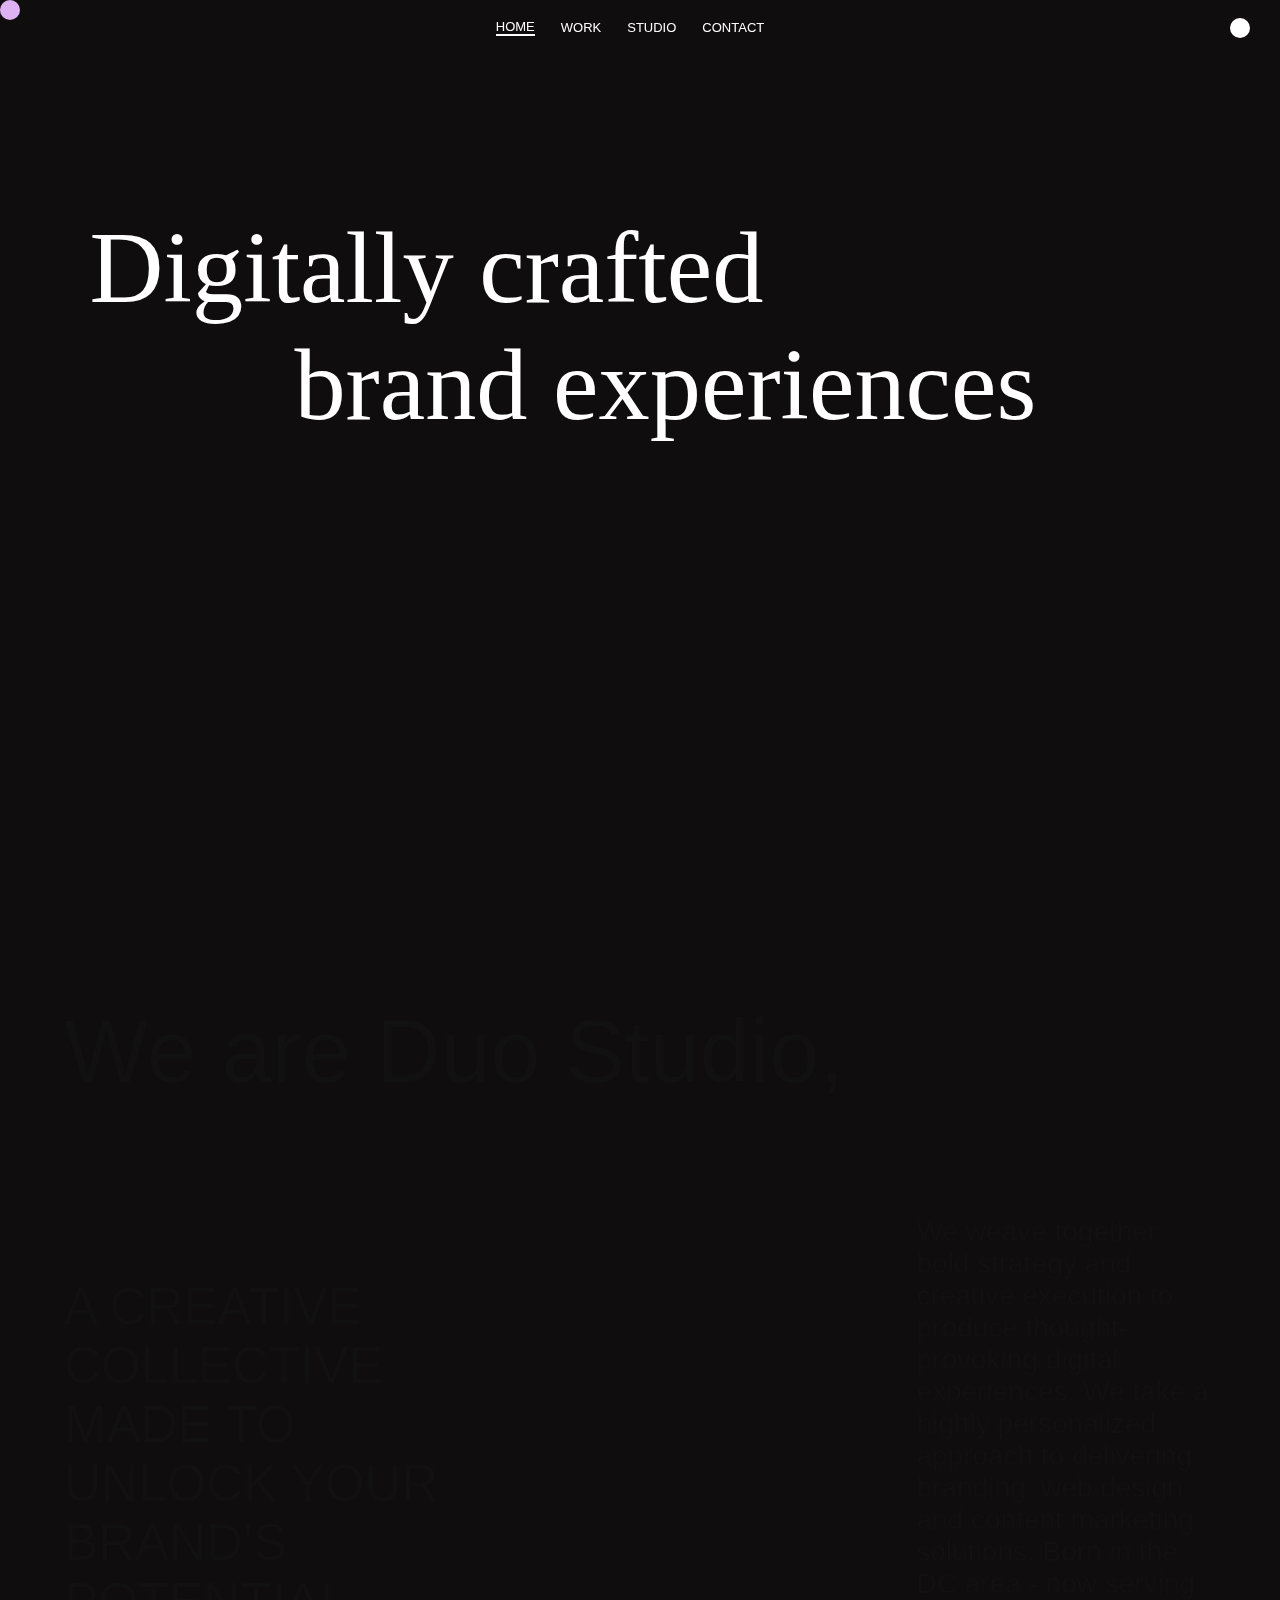
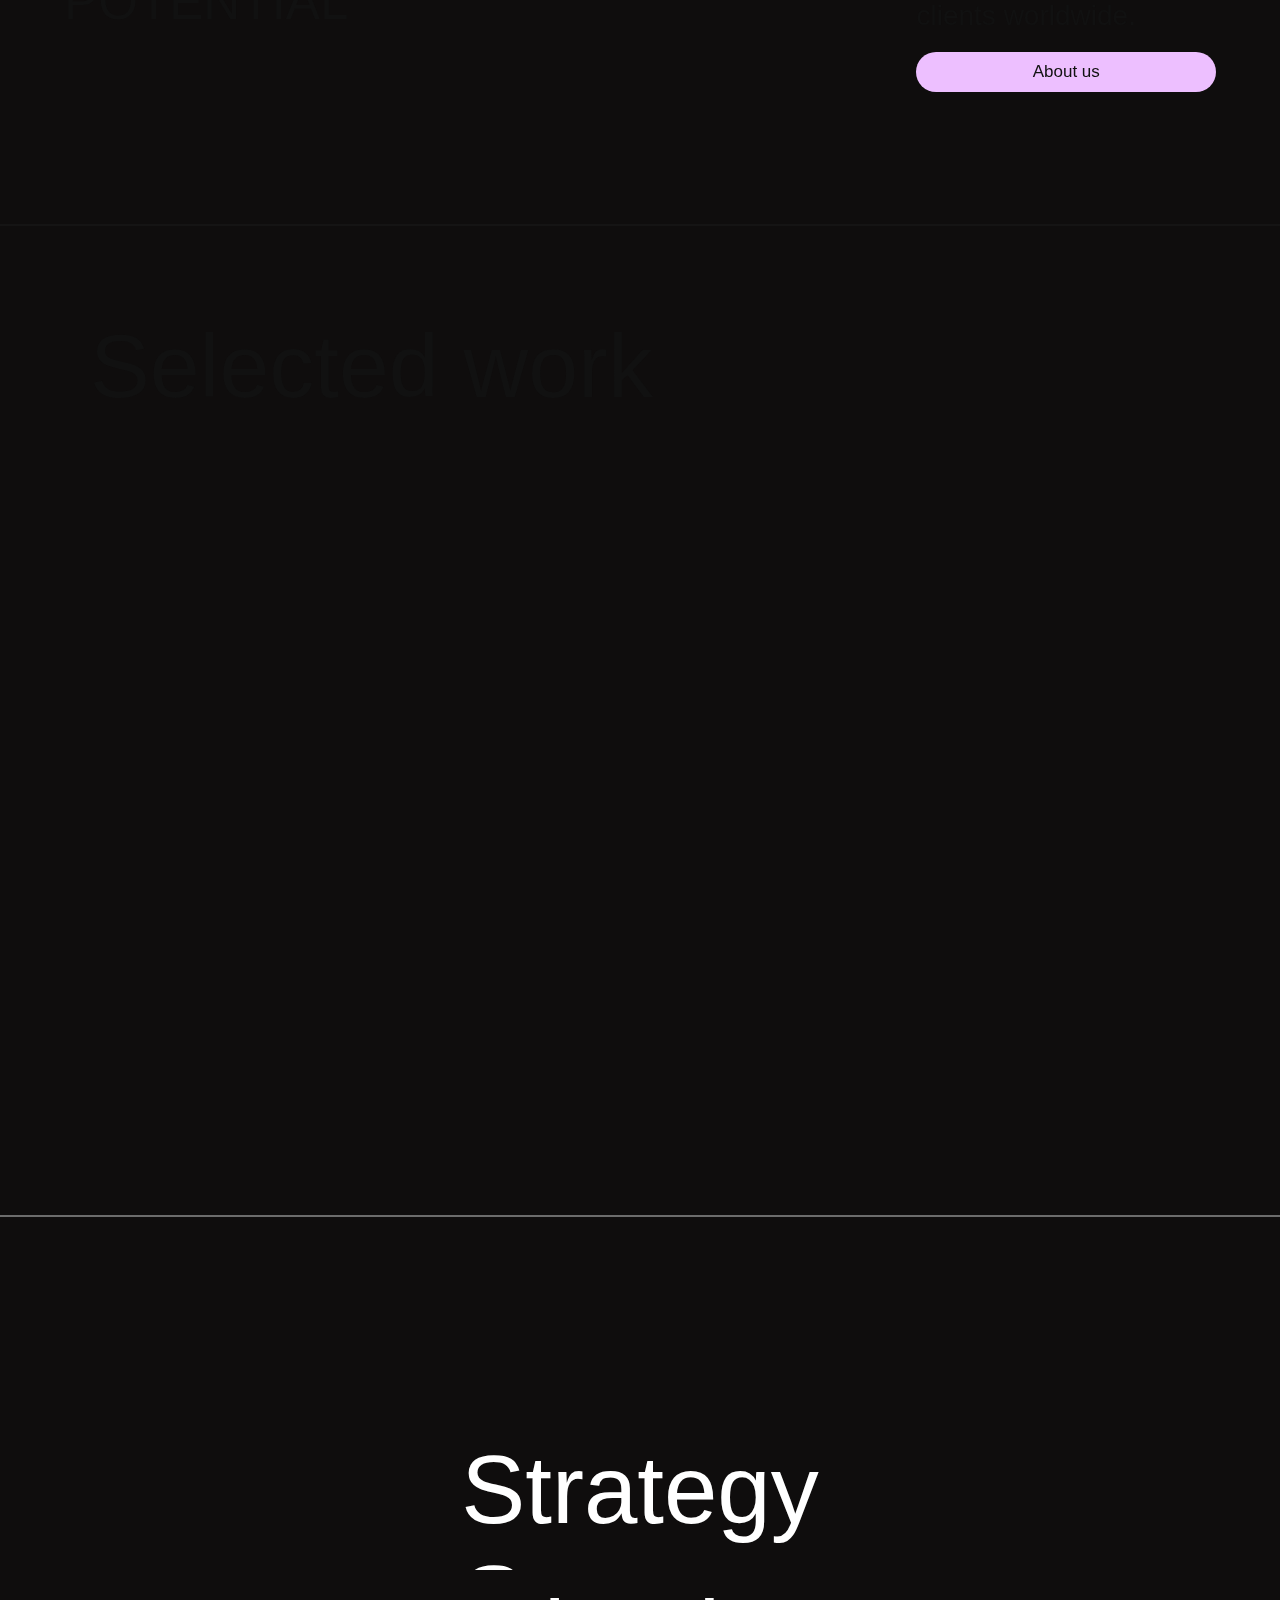
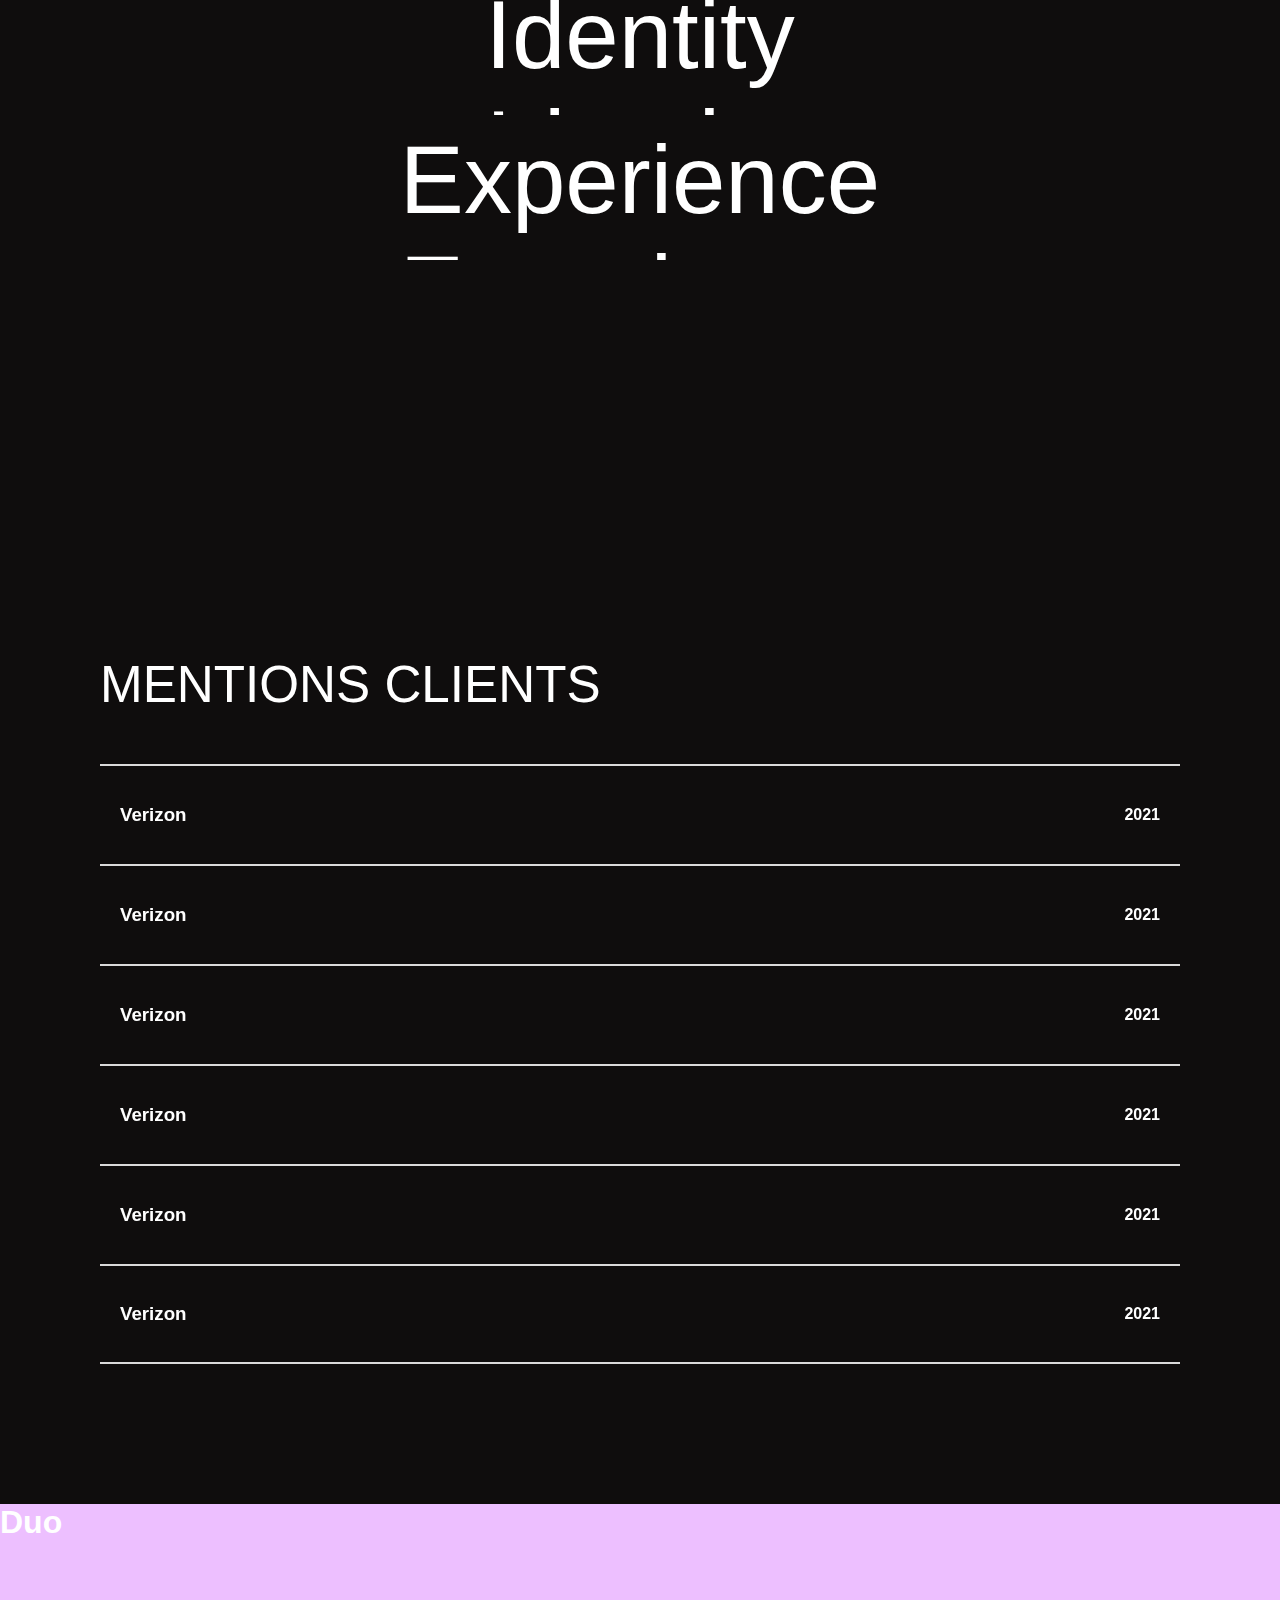
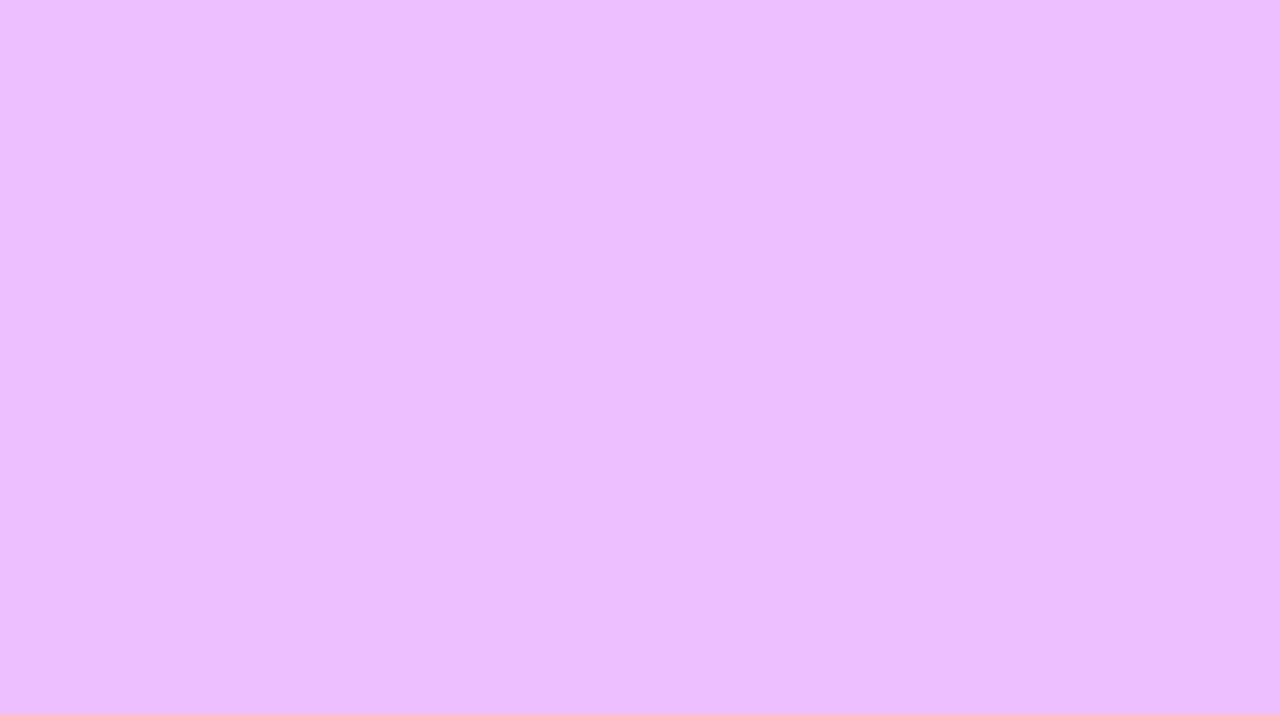
==== animated web/index.html @ 66e9e286 "🔧Animated website" ====
<!DOCTYPE html>
<html lang="en">
<head>
    <meta charset="UTF-8">
    <meta name="viewport" content="width=device-width, initial-scale=1.0">
    <title></title>
    <link rel="stylesheet" href="style.css">
    <link rel="stylesheet" href="https://cdn.jsdelivr.net/npm/locomotive-scroll@3.5.4/dist/locomotive-scroll.css">
</head>
<body>
    <div id="cursor"></div>
         <div id="main">
            <div id="page1">
                <div id="nav">
                    <img src="https://duo-studio-v2.netlify.app/images/logo.svg" alt="">
                    <div id="nav-part2">
                        <h4>HOME</h4>
                        <h4>WORK</h4>
                        <h4>STUDIO</h4>
                        <h4>CONTACT</h4>
                    </div>
                    <div id="nav-part3">
                        <div id="circle">

                        </div>
                    </div>
                </div>
                <h1>Digitally crafted</h1>
                <h2>brand experiences</h2>
                <video autoplay  muted loop src="https://duo-studio-v2.netlify.app/images/page1-video.mp4"></video>
            </div>
            <div id="page2">
                <h1>We are Duo Studio,</h1>
                <div id="page2-container">
                    <div id="page2-left">
                        <h2> A CREATIVE COLLECTIVE MADE TO UNLOCK YOUR BRAND'S POTENTIAL</h2>
                    </div>
                    <div id="page2-right">
                        <P>We weave together bold strategy and creative execution to produce thought-provoking digital experiences. We take a highly personalized approach to delivering branding, web design, and content marketing solutions. Born in the DC area - now serving clients worldwide.</P>
                         <button>About us</button>
                    </div>
                </div>
            </div>
            <div id="page3">
             <h1>Selected work</h1>
             <div id="page3-part1">
                <img id="img1"src="https://duo-studio-v2.netlify.app/images/page3-image2.webp" alt="" srcset="">
                <img id="img2" src="https://duo-studio-v2.netlify.app/images/page3-image1.webp" alt="" srcset="">
             </div> 
            </div>
            <div class="page4">
                <!-- <p>DESIGNED TO BRING OUT,<br>
                    THE TRUTH OF YOUR BRAND</p> -->
                <div class="elem">
                    
                    <img src="https://duo-studio-v2.netlify.app/images/page4-img1.webp" alt="" srcset="">
                    <div class="text-div">
                        <h1>Strategy</h1>
                        <h1>Strategy</h1>
                    </div>
                    <img src="https://duo-studio-v2.netlify.app/images/page4-img2.webp" alt=""> 
                </div>
                <div class="elem">
                    <img src="https://duo-studio-v2.netlify.app/images/page4-img3.webp" alt="" srcset="">
                    <div class="text-div">
                        <h1>Identity
                            </h1>
                        <h1>Identity</h1>
                    </div>
                    <img src="https://duo-studio-v2.netlify.app/images/page4-img4.webp" alt=""> 
                </div>
                <div class="elem">
                    <img src="https://duo-studio-v2.netlify.app/images/page4-img5.webp" alt="" srcset="">
                    <div class="text-div">
                        <h1>Experience</h1>
                        <h1>Experience</h1>
                    </div>
                    <img src="https://duo-studio-v2.netlify.app/images/page4-img6.webp" alt=""> 
                </div>
            </div>
            <div id="page5">
                <h2> Mentions Clients</h2>
                    <div id="box" data-image="https://duo-studio-v2.netlify.app/images/home-mentions-awwwards-honorablemention.webp">
                        <h3>Verizon</h3>
                        <h4> 2021</h4>
                    </div>
                    <div id="box" data-image="https://duo-studio-v2.netlify.app/images/home-mentions-awwwards-honorablemention.webp">
                        <h3>Verizon</h3>
                        <h4> 2021</h4>
                    </div>
                    <div id="box" data-image="https://duo-studio-v2.netlify.app/images/home-mentions-awwwards-honorablemention.webp">
                        <h3>Verizon</h3>
                        <h4> 2021</h4>
                    </div>
                    <div id="box" data-image="https://duo-studio-v2.netlify.app/images/home-mentions-awwwards-honorablemention.webp">
                        <h3>Verizon</h3>
                        <h4> 2021</h4>
                    </div>
                    <div id="box" data-image="https://duo-studio-v2.netlify.app/images/home-mentions-awwwards-honorablemention.webp">
                        <h3>Verizon</h3>
                        <h4> 2021</h4>
                    </div>
                    <div id="box" data-image="https://duo-studio-v2.netlify.app/images/home-mentions-awwwards-honorablemention.webp">
                        <h3>Verizon</h3>
                        <h4> 2021</h4>
                    </div>
                      
            </div>
            <footer>
                <h1>Duo</h1>

            </footer>

            
            
    <script src="https://cdn.jsdelivr.net/npm/locomotive-scroll@3.5.4/dist/locomotive-scroll.js"></script>
    <script src="https://cdnjs.cloudflare.com/ajax/libs/gsap/3.12.2/gsap.min.js"
        integrity="sha512-16esztaSRplJROstbIIdwX3N97V1+pZvV33ABoG1H2OyTttBxEGkTsoIVsiP1iaTtM8b3+hu2kB6pQ4Clr5yug=="
        crossorigin="anonymous" referrerpolicy="no-referrer"></script>
    <script src="https://cdnjs.cloudflare.com/ajax/libs/gsap/3.12.2/ScrollTrigger.min.js"
        integrity="sha512-Ic9xkERjyZ1xgJ5svx3y0u3xrvfT/uPkV99LBwe68xjy/mGtO+4eURHZBW2xW4SZbFrF1Tf090XqB+EVgXnVjw=="
        crossorigin="anonymous" referrerpolicy="no-referrer"></script>
    <script src="script.js"></script>
</body>
</html>
---- animated web/style.css ----
*{
    margin: 0;
    padding: 0;
    box-sizing: border-box;
    font-family: "Poppins", sans-serif;
    color: white;
}
html,body{
    height: 100%;
    width: 100%;
}
#cursor{
    height: 20px;
    width: 20px;
    border-radius: 50%;
    position: fixed;
    background-color: #EDBFFF;
    z-index:8;
    mix-blend-mode: difference;
    /* transition: left linear 0.1s top linear; */
}

#main
{
    background-color: #0F0D0D;
    cursor: none;
  
}
::selection {
    color:#0F0D0D;
    background: #EDBFFF;
    }
#page1
{
    min-height: 100vh;
    width: 100%;
    position: relative;
    z-index: 9;
 
    

}
#nav{
    height: 55px;
    width: 100%;
    display: flex;
    align-items: center;
    justify-content: space-between;
    padding: 0 30px;
    
}
#nav img
{
    height: 26px;
}
#nav-part2
{
    display: flex;
    align-items: center;
    justify-content: center;
    gap: 26px;
}
#nav #circle{
    height: 20px;
    width: 20px;
    border-radius: 50%;
    background-color: #fff;
}
#nav h4
{
    font-size: 13px;
    font-weight: 400;
    text-transform: uppercase;
}
#nav h4:nth-child(1)
{
    border-bottom: 2px solid  #fff;
}
/* navbar ends  */

#page1 h1{
    font-size: 8vw;
    font-weight: 300;
    font-family: PP mori;
    margin-top: 12vw;
    margin-left: 7VW;
}
#page1 h2{
    font-size: 8vw;
    font-weight: 300;
    font-family: PP mori;
    margin-left: 23VW;
    
}
#page1 video
{
    width:60%;
    margin-top: 10vw;
   position: relative;
   left: 50%;
   transform: translate(-50%,0);
}
/*  */
#page2
{
    min-height: 80vh;
    width: 100%;
    padding: 100px 5vw;
    border-bottom: 2px solid #151414 ;
    position: relative;
    z-index: 9;
}
#page2 h1
{
    font-size: 7vw;
    font-weight: 500;
    color: #111;
    
    
}
#page2-container{
    height: 60vh;
    width: 100%;
    display: flex;
    align-items: center;
    justify-content: space-between;
    /* padding: 0 vw; */
    margin-top: 7%;
}
#page2-left{
     
     width: 38%;
     
}
#page2-right{
   
    width: 26%;
    font-weight:300 ;
}
#page2-left h2{
    font-size: 4vw;
    font-weight: 20; 
    color: #111;
    
   
}
#page2-right p
{
    font-size: 28px;
    color: #111111;
    font-weight: 100;
    /* line-height:30px; */

}
#page2-right button
{
    width: 100%;
    border-radius: 50px;
    border: none;
    padding-top: 10px;
    padding-bottom: 10px;
    font-size: 17px;
    background-color: #EDBFFF;
    color:#111;
    margin-top: 20px;
}


/* page 2 ends here  */

#page3{
    min-height:100vh ;
    width: 100%;
    position: relative;
    z-index: 9;
}


#page3 h1{
    font-size: 7vw;
    font-weight: 300;
    margin-left: 90px;
    color: #111;
    margin-top: 7%;

}
#page3-part1{
    display: flex;
    align-items: flex-start;
    justify-content: space-between;
}
#page3-part1 #img1{
    height: 500px;
    margin-top: 160px;

}
#page3-part1 #img2{
    height: 500px;
}

.page4{
    min-height: 100vh;
    width: 100%;
    z-index: 9;
    position: relative;
    padding: 17vw 5vw;
    border-top: 2px solid #6c6c6c;
}
/* #page4 p
{
    display: block;
    margin-block-start: 1em;
    margin-block-end: 1em;
    margin-inline-start: 0px;
    margin-inline-end: 0px;
    unicode-bidi: isolate;
    text-align: center;
} */
.elem{
    /* background-color: salmon; */
    margin-bottom: 10px;
    display: flex;
    align-items: center;
    justify-content: center;
    position: relative;
}
.elem img{
    position: absolute;
    opacity: 0;
    transition: all ease-out 0.5s;
    transform: translateY(10%) rotate(2deg);
}
.elem img:nth-child(1){
    left:1%;
}
.elem img:nth-child(3){
   right: 1%;
}
.text-div{
    height: 15vh;
    position: relative;
    z-index: 9;
   overflow: hidden;
}
.elem h1{
    font-size: 7.5vw;
    font-weight: 300;
    transition: all ease-out 0.5s;
}

.elem:hover h1{
    transform: translateY(-100%);
    color: #EDBFFF;
}
.elem:hover img{
    opacity: 1;
    transform: translateY(0%) rotate(0deg);

}

#page5{
    min-height: 100vh;
    width: 100%;
    position: relative;
    z-index: 9;
    padding: 140px 100px;
}
#page5 h2{
    font-size: 4vw;
    text-transform: uppercase;
    font-weight: 400;
    margin-bottom: 50px;
}
#box{
    /* background-color: red; */
    display: flex;
    align-items: center;
    justify-content: space-between;
    height: 100px;
    padding: 0 20px;
    border-top: 2px solid #dadada;
}

#box:nth-last-child(1){
    border-bottom: 2px solid #dadada;

}

footer{
    height: 90vh;
    width: 100%;
    background-color: #EDBFFF;
}
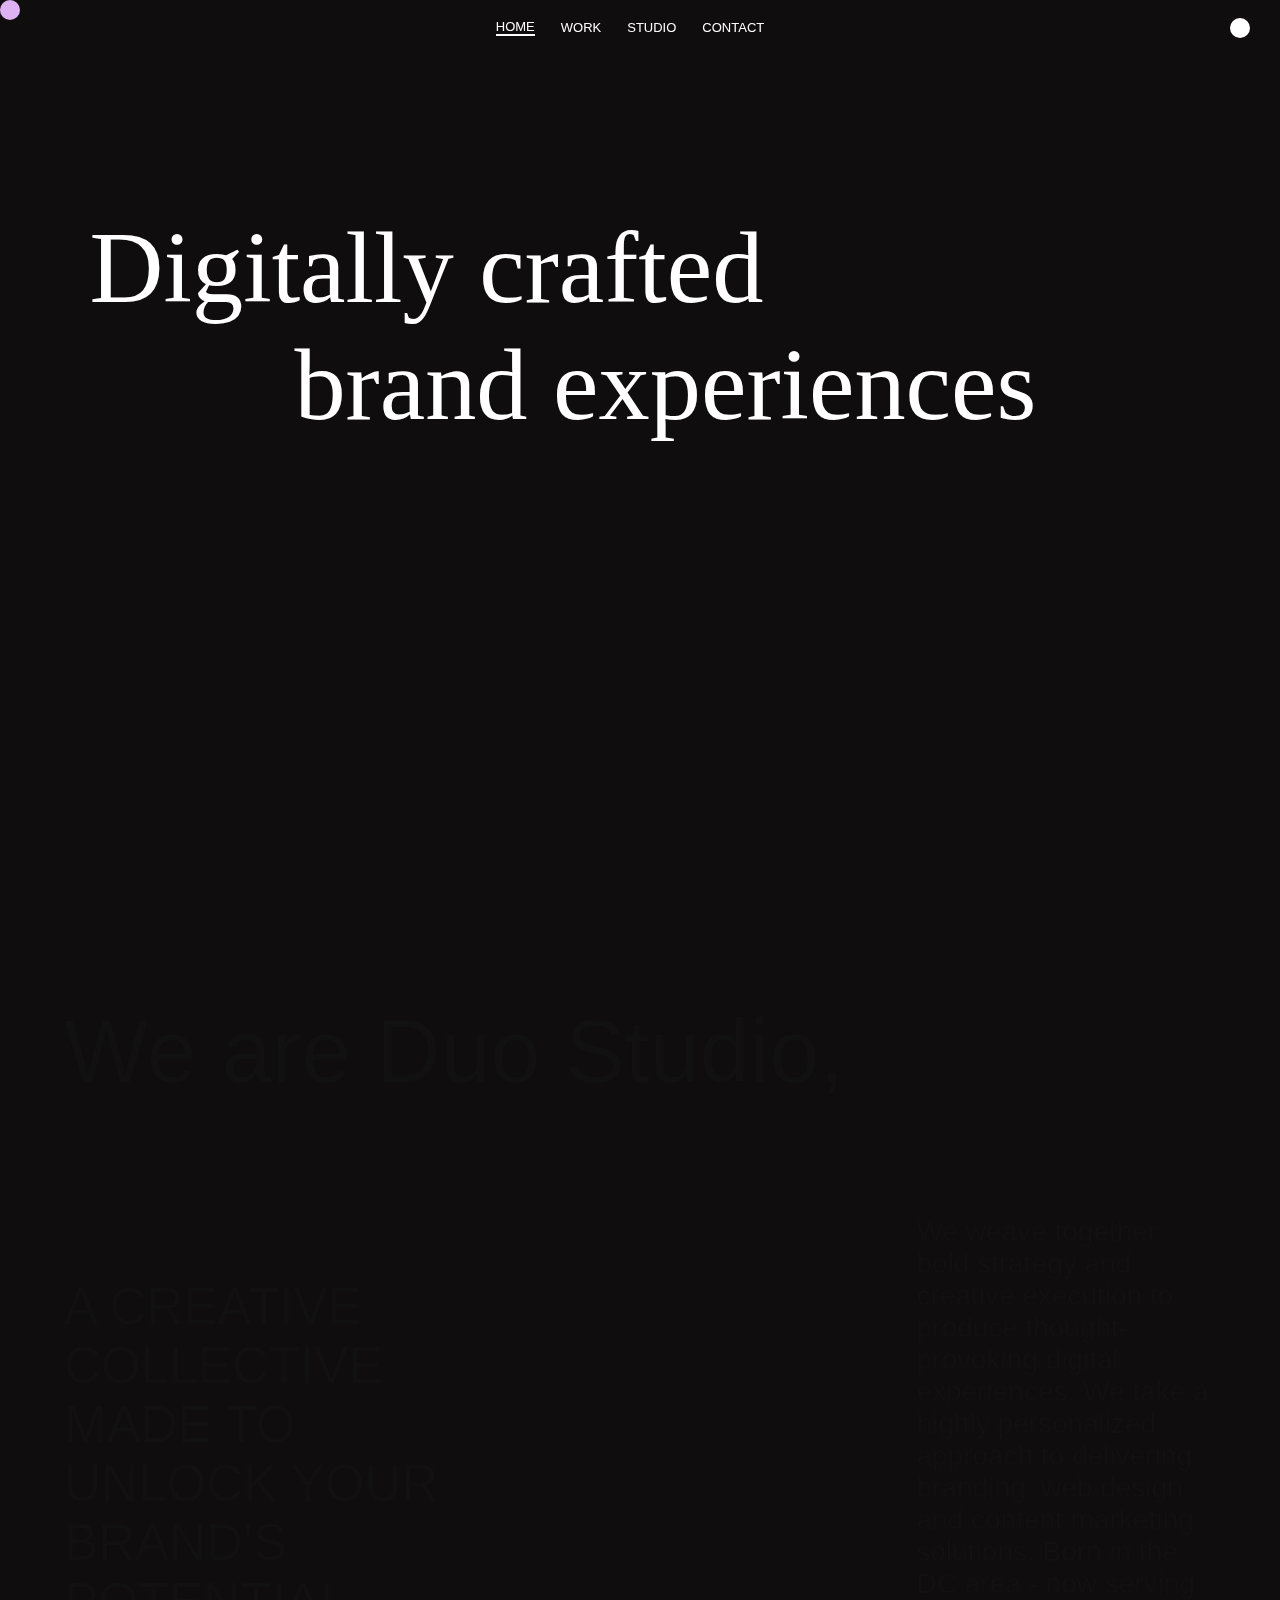
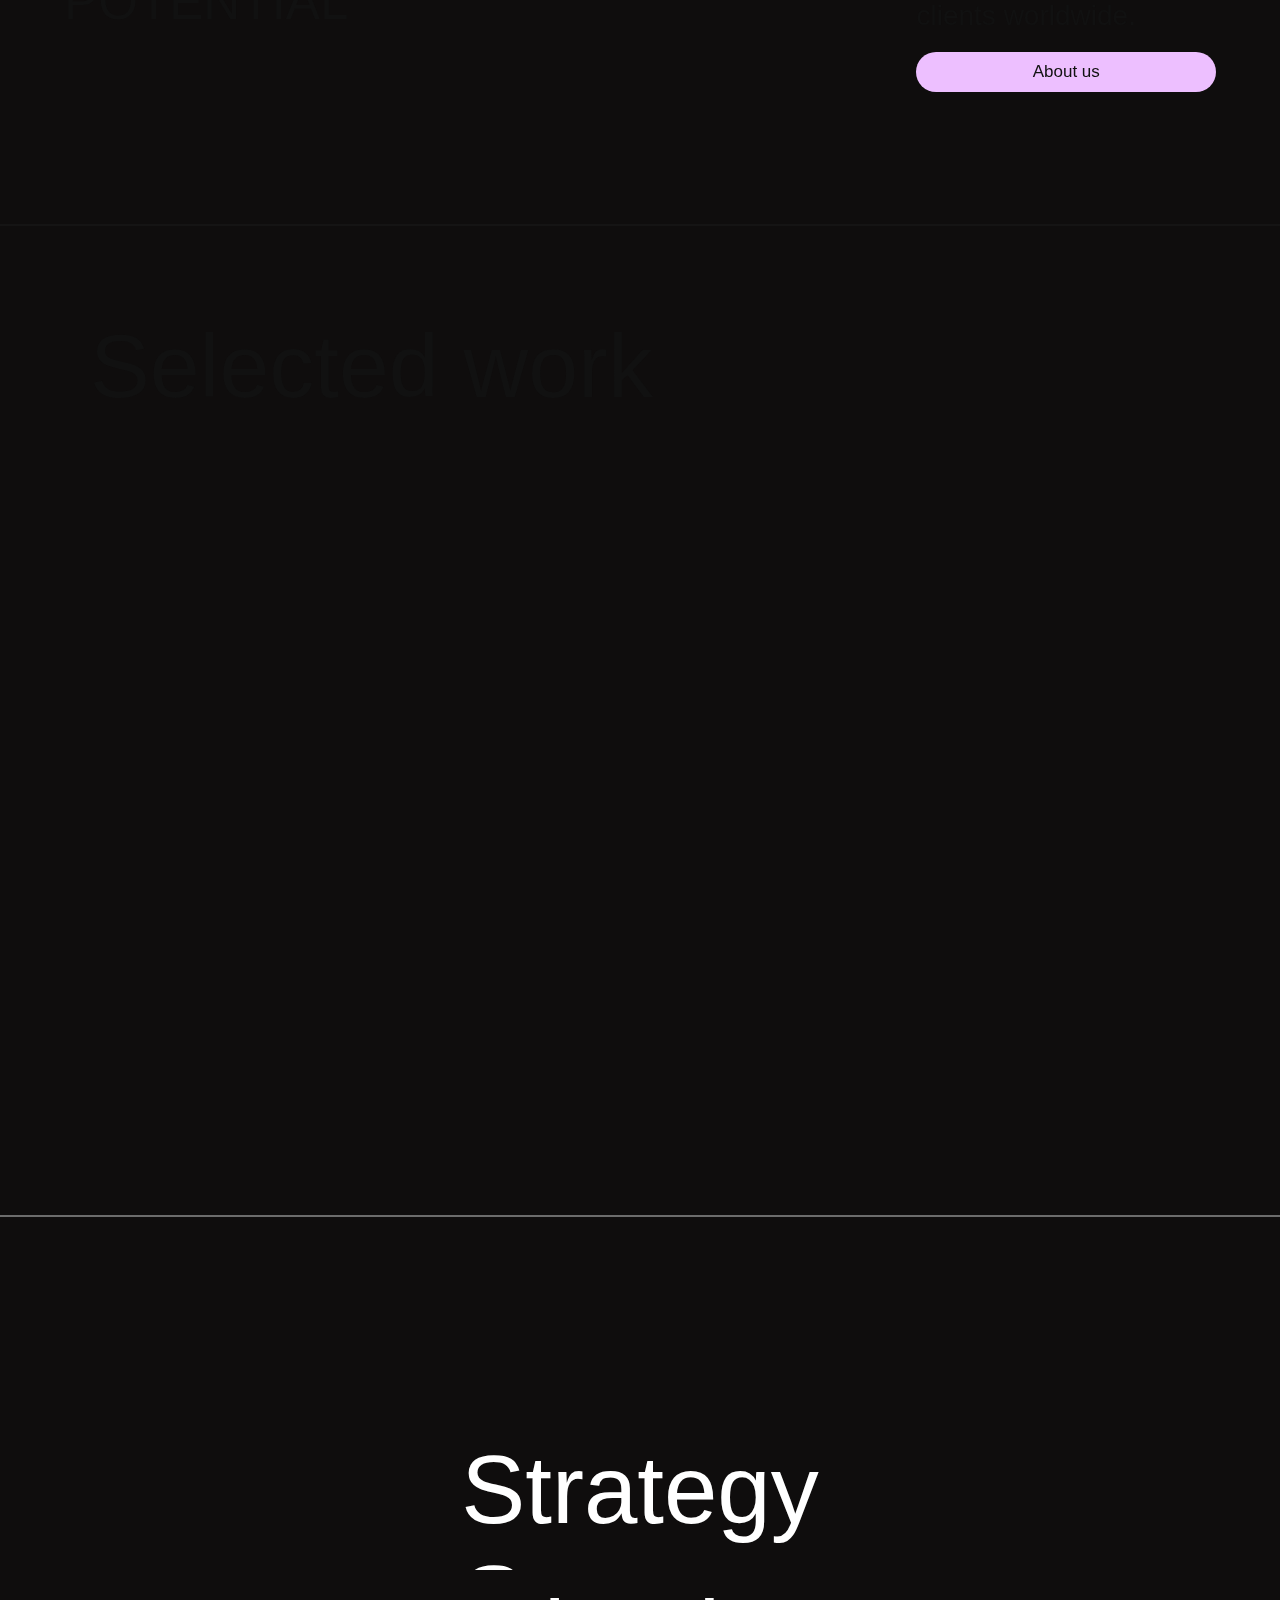
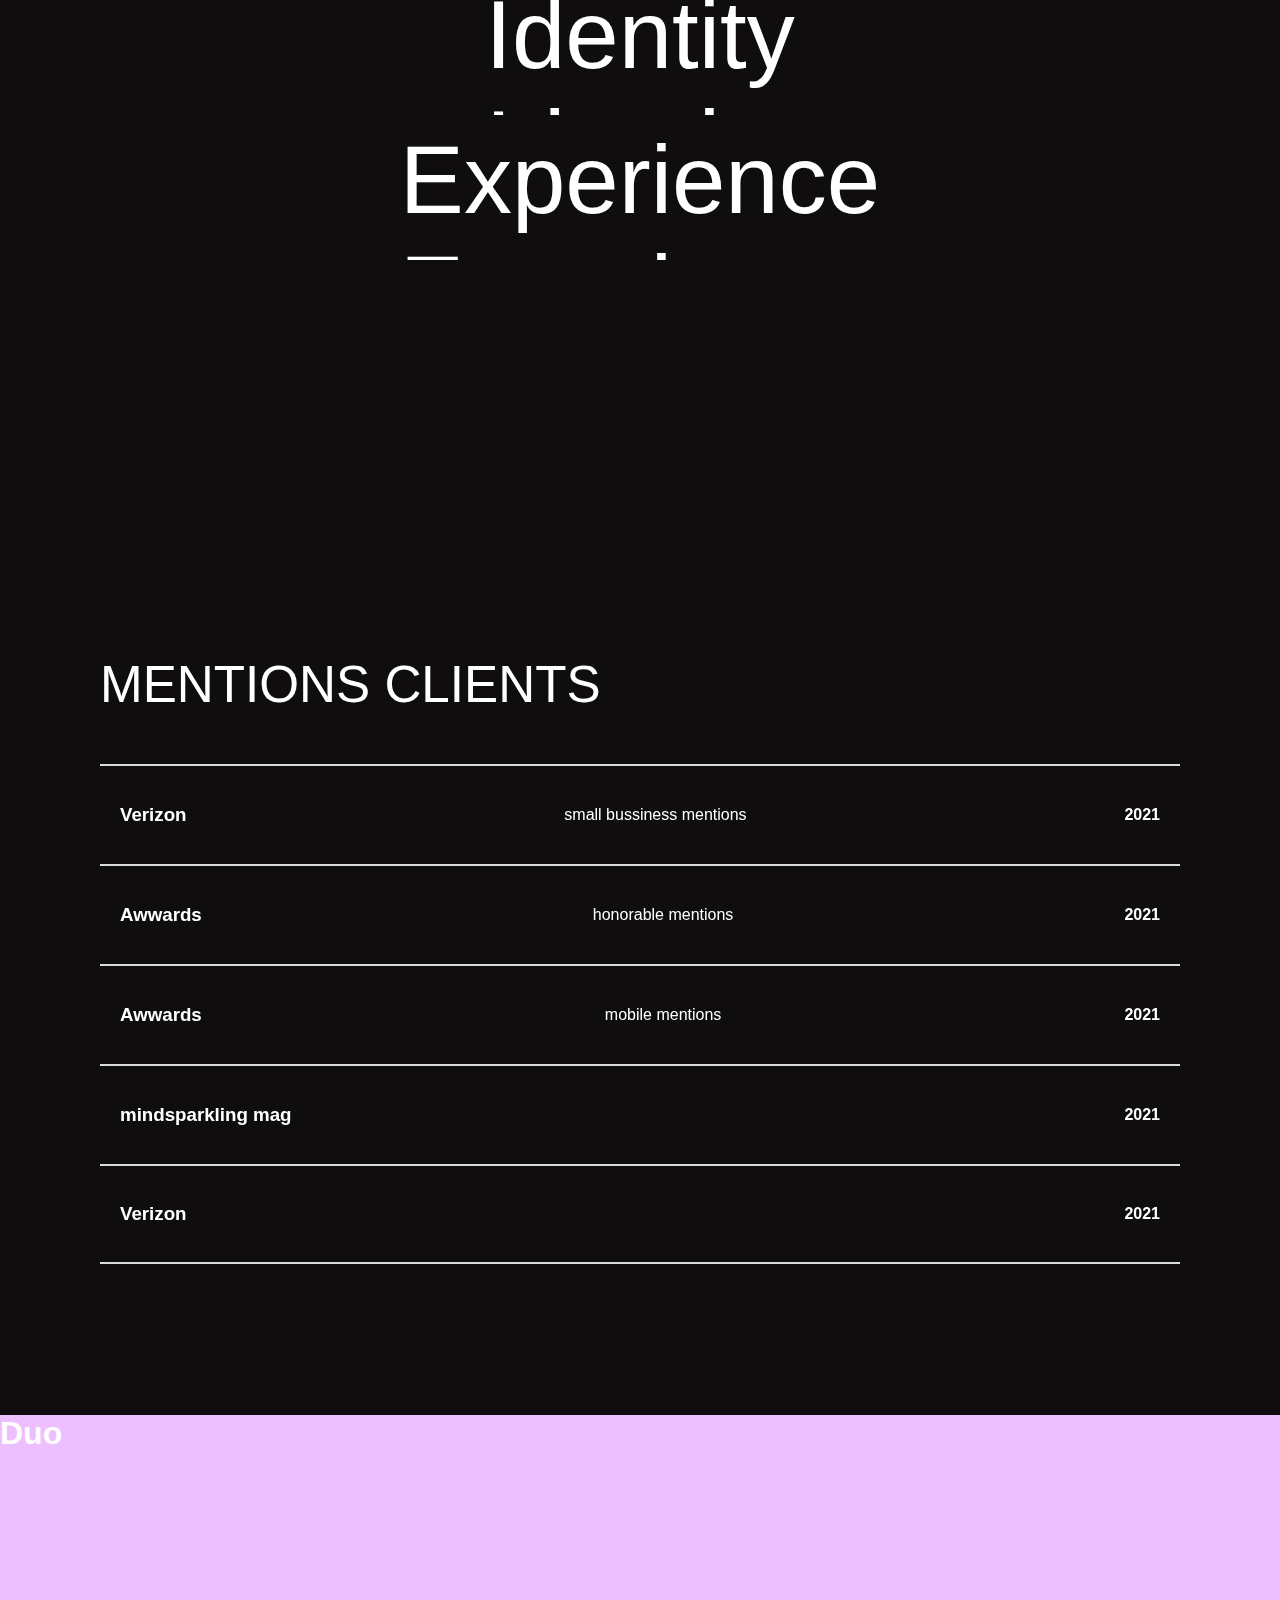
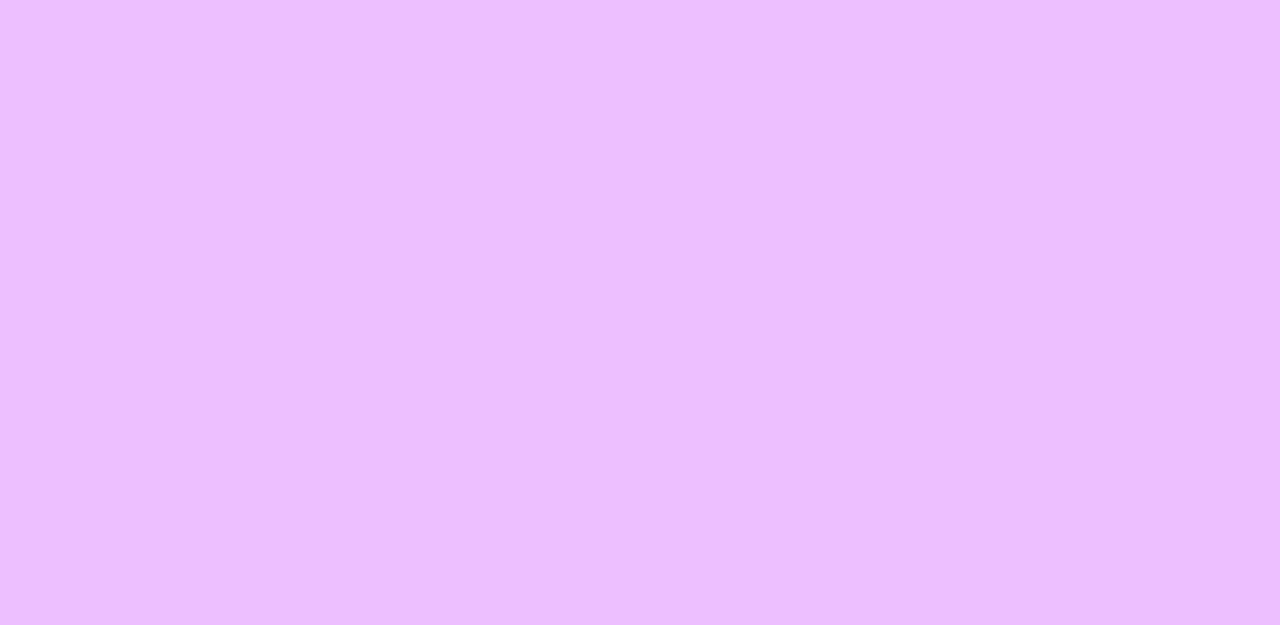
==== commit 6cb6b59d: "added custom cursor" ====
--- a/animated web/index.html
+++ b/animated web/index.html
@@ -82,22 +82,22 @@
                 <h2> Mentions Clients</h2>
                     <div id="box" data-image="https://duo-studio-v2.netlify.app/images/home-mentions-awwwards-honorablemention.webp">
                         <h3>Verizon</h3>
+                        <p>small bussiness  mentions</p>
                         <h4> 2021</h4>
                     </div>
                     <div id="box" data-image="https://duo-studio-v2.netlify.app/images/home-mentions-awwwards-honorablemention.webp">
-                        <h3>Verizon</h3>
+                        <h3>Awwards</h3>
+                        <p>honorable mentions</p>
+
                         <h4> 2021</h4>
                     </div>
                     <div id="box" data-image="https://duo-studio-v2.netlify.app/images/home-mentions-awwwards-honorablemention.webp">
-                        <h3>Verizon</h3>
+                        <h3>Awwards</h3>
+                        <p>mobile mentions</p>
                         <h4> 2021</h4>
                     </div>
                     <div id="box" data-image="https://duo-studio-v2.netlify.app/images/home-mentions-awwwards-honorablemention.webp">
-                        <h3>Verizon</h3>
-                        <h4> 2021</h4>
-                    </div>
-                    <div id="box" data-image="https://duo-studio-v2.netlify.app/images/home-mentions-awwwards-honorablemention.webp">
-                        <h3>Verizon</h3>
+                        <h3>mindsparkling mag</h3>
                         <h4> 2021</h4>
                     </div>
                     <div id="box" data-image="https://duo-studio-v2.netlify.app/images/home-mentions-awwwards-honorablemention.webp">
--- a/animated web/style.css
+++ b/animated web/style.css
@@ -92,13 +92,12 @@
     margin-left: 23VW;
     
 }
-#page1 video
-{
-    width:60%;
+#page1 video{
+    width: 50%;
     margin-top: 10vw;
-   position: relative;
-   left: 50%;
-   transform: translate(-50%,0);
+    position: relative;
+    left: 50%;
+    transform: translate(-50%, 0%);
 }
 /*  */
 #page2
@@ -283,7 +282,6 @@
 
 #box:nth-last-child(1){
     border-bottom: 2px solid #dadada;
-
 }
 
 footer{
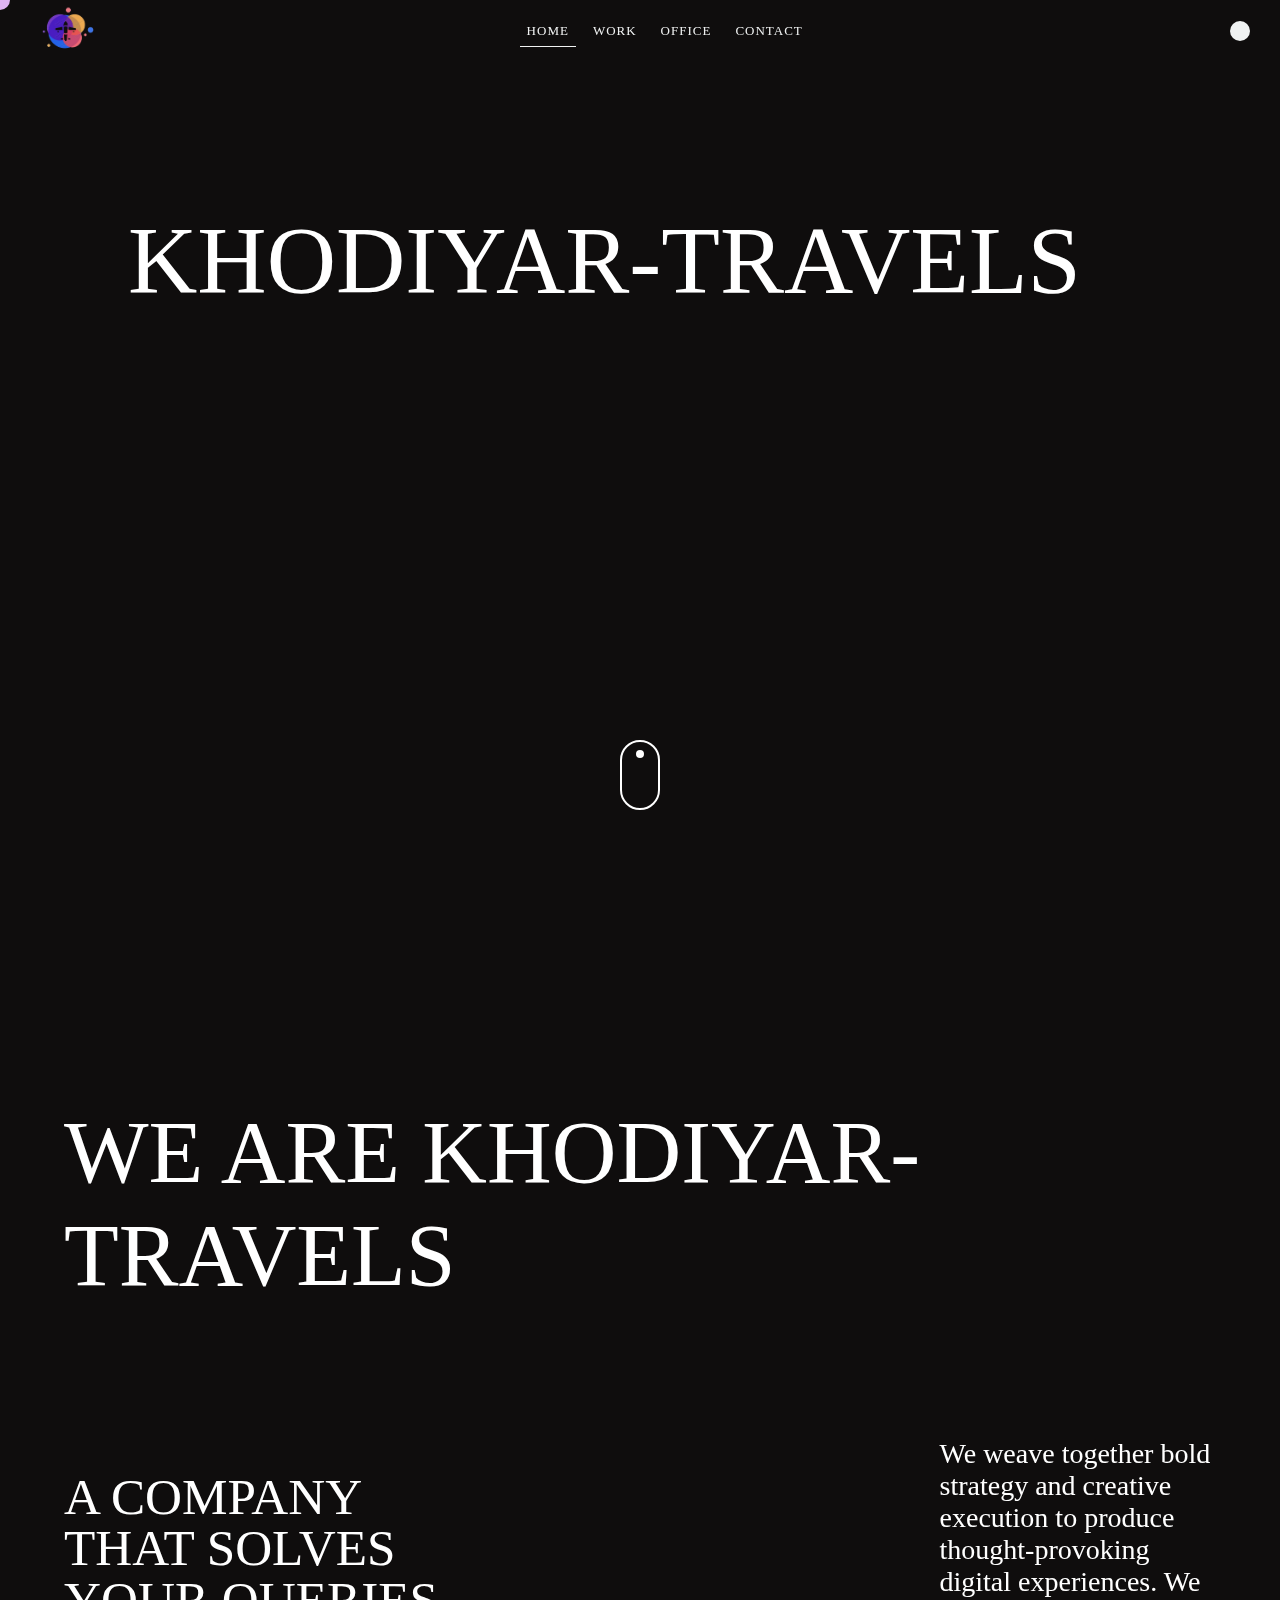
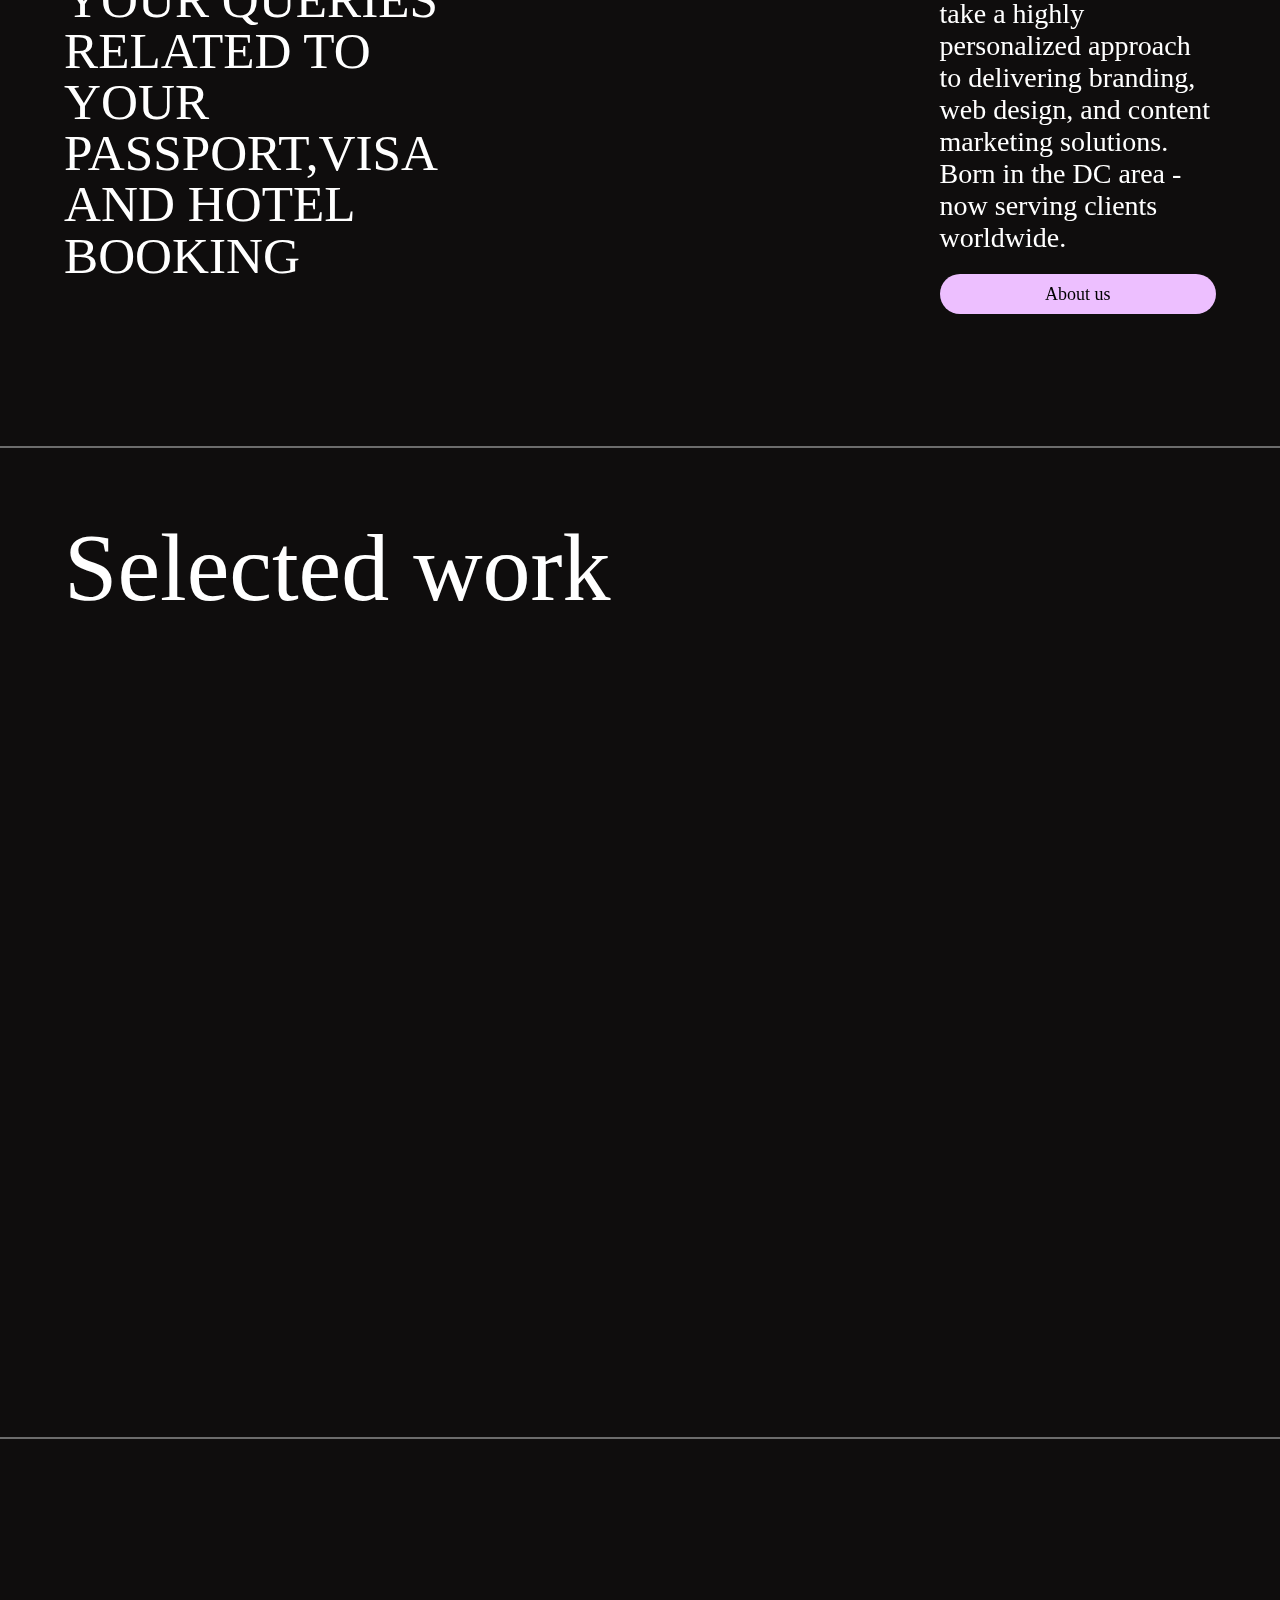
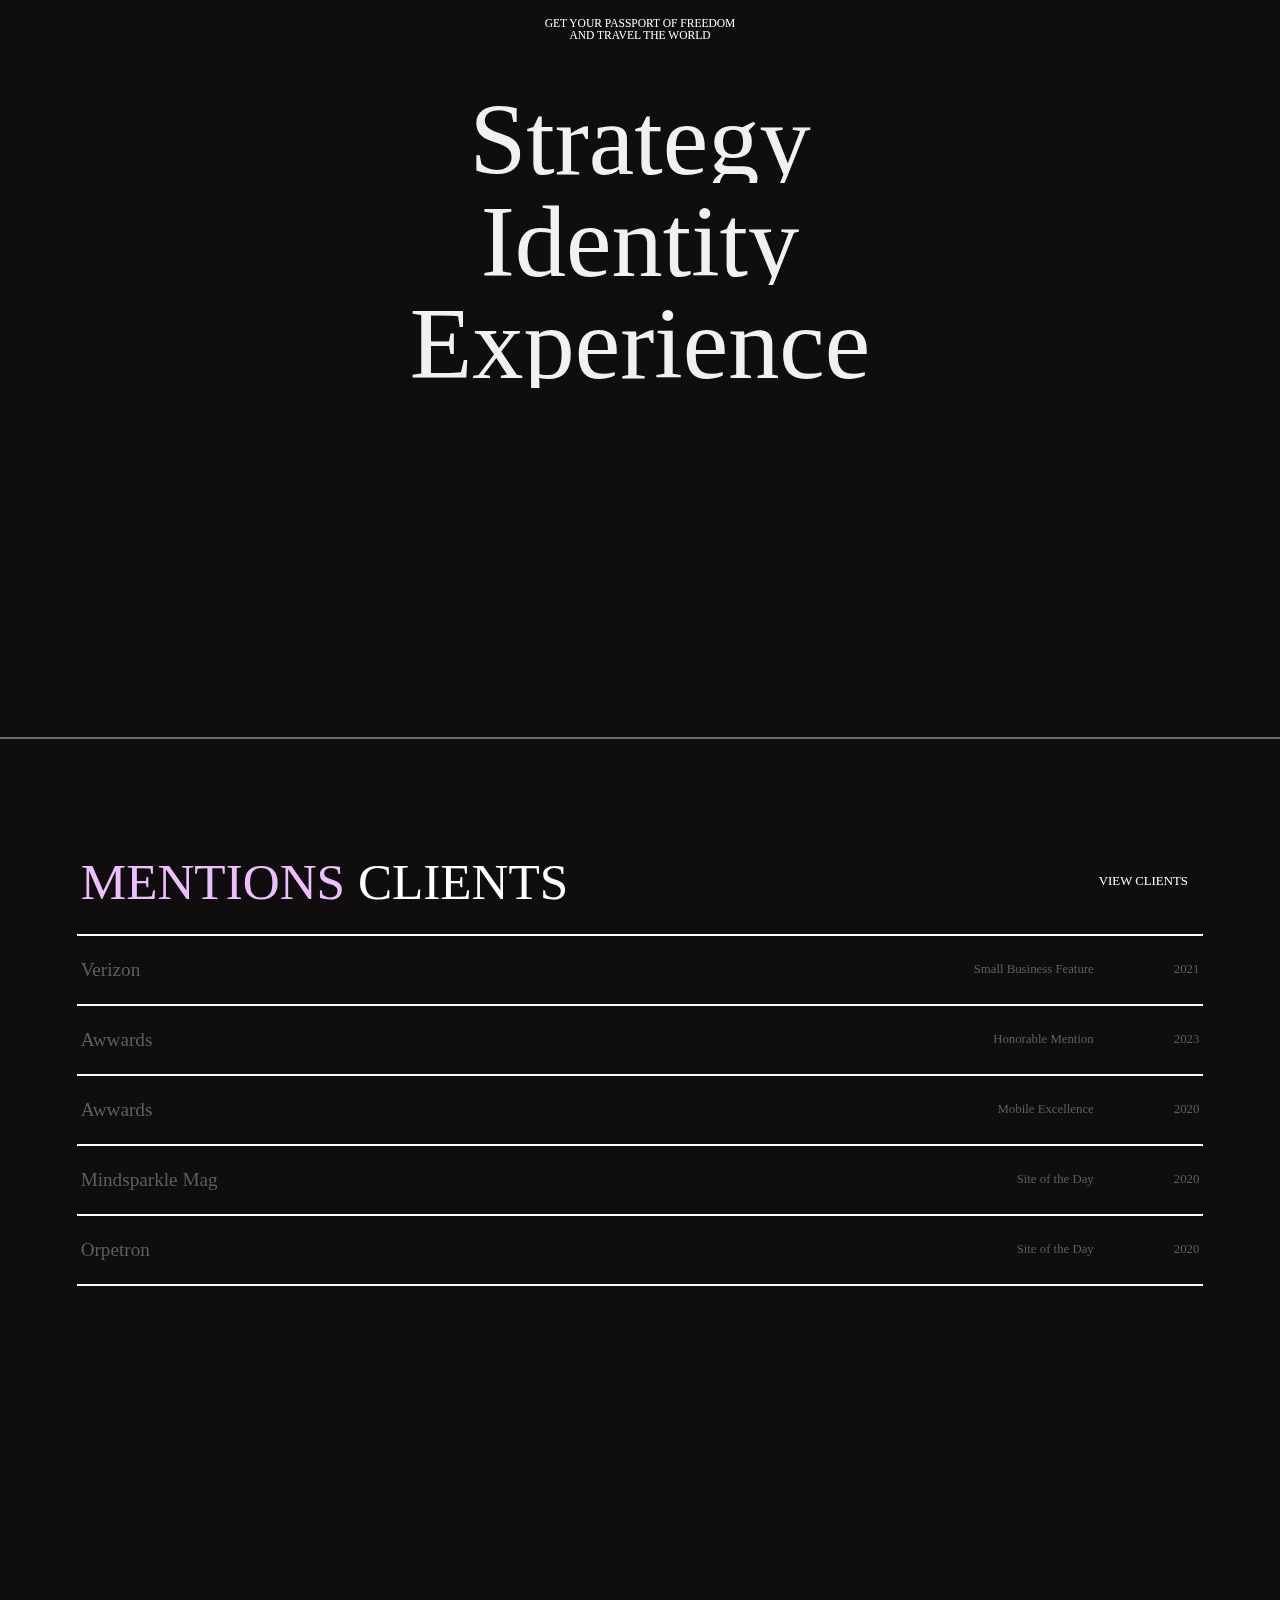
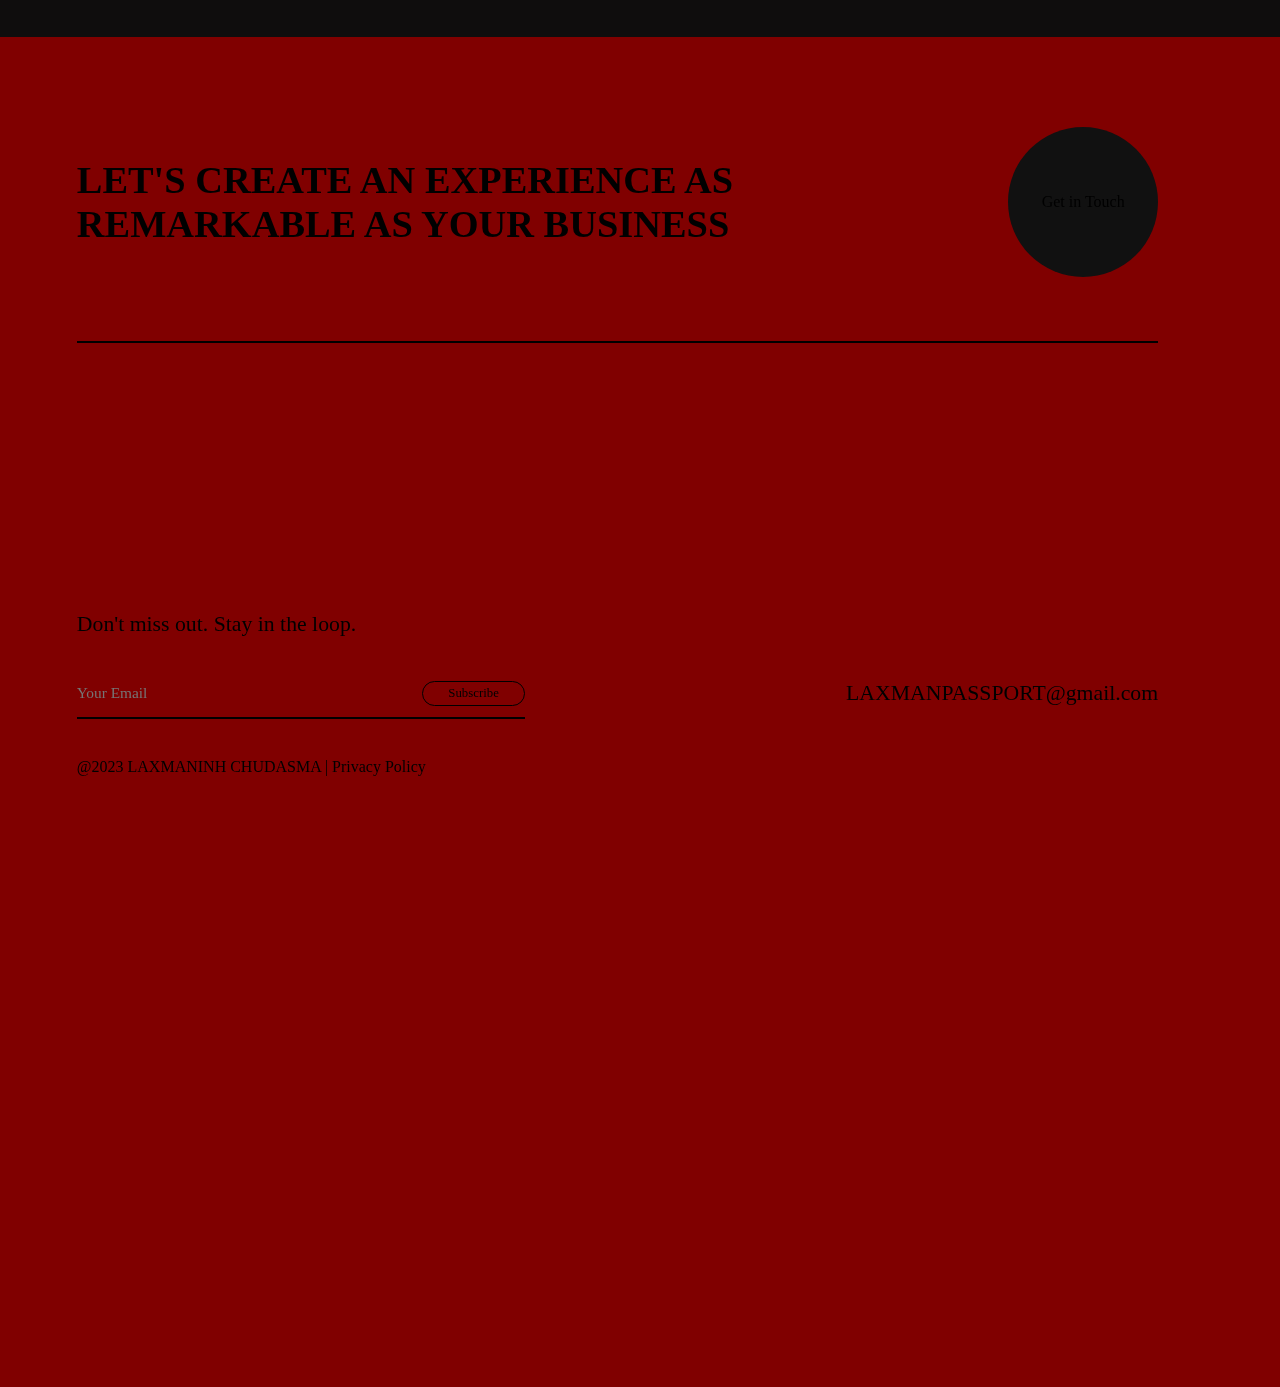
==== commit be90c8b6: "updated" ====
--- a/animated web/index.html
+++ b/animated web/index.html
@@ -3,123 +3,167 @@
 <head>
     <meta charset="UTF-8">
     <meta name="viewport" content="width=device-width, initial-scale=1.0">
-    <title></title>
+    <title>khodiyar-travels</title>
+    <!-- <link rel="shortcut icon" href="images/logo.svg" type="image/x-icon" /> -->
+    <!-- css -->
+    <link rel="stylesheet" href="https://cdn.jsdelivr.net/npm/locomotive-scroll@3.5.4/dist/locomotive-scroll.css">
     <link rel="stylesheet" href="style.css">
-    <link rel="stylesheet" href="https://cdn.jsdelivr.net/npm/locomotive-scroll@3.5.4/dist/locomotive-scroll.css">
 </head>
 <body>
-    <div id="cursor"></div>
-         <div id="main">
-            <div id="page1">
-                <div id="nav">
-                    <img src="https://duo-studio-v2.netlify.app/images/logo.svg" alt="">
-                    <div id="nav-part2">
-                        <h4>HOME</h4>
-                        <h4>WORK</h4>
-                        <h4>STUDIO</h4>
-                        <h4>CONTACT</h4>
-                    </div>
-                    <div id="nav-part3">
-                        <div id="circle">
+    <div></div>
+    <div class="cursor">
+    </div>
 
-                        </div>
-                    </div>
+    <div class='icon-scroll'></div>
+
+    <div id="nav">
+        <img src="Screenshot_2024-08-11_113731-removebg-preview.png" alt="">
+
+        <div id="nav-part2">
+            <h4>Home</h4>
+            <h4>Work</h4>
+            <h4>Office</h4>
+            <h4>Contact</h4>
+        </div>
+
+        <div id="nav-part3">
+            <div id="circle"></div>
+        </div>
+    </div>
+    <div id="nav-hover">
+        <div>
+            <h1> Work Work Work Work Work Work Work </h1>
+            <h1> Work Work Work Work Work Work Work</h1>
+        </div>
+    </div>
+
+    <div class="main">
+        <div class="page1">
+            <div>
+                <div class="page1-text">
+                    <h1> <span>KHODIYAR</span>-TRAVELS</h1>
                 </div>
-                <h1>Digitally crafted</h1>
-                <h2>brand experiences</h2>
-                <video autoplay  muted loop src="https://duo-studio-v2.netlify.app/images/page1-video.mp4"></video>
-            </div>
-            <div id="page2">
-                <h1>We are Duo Studio,</h1>
-                <div id="page2-container">
-                    <div id="page2-left">
-                        <h2> A CREATIVE COLLECTIVE MADE TO UNLOCK YOUR BRAND'S POTENTIAL</h2>
-                    </div>
-                    <div id="page2-right">
-                        <P>We weave together bold strategy and creative execution to produce thought-provoking digital experiences. We take a highly personalized approach to delivering branding, web design, and content marketing solutions. Born in the DC area - now serving clients worldwide.</P>
-                         <button>About us</button>
-                    </div>
+                <div class="page1-text">
+                    <!-- <h2>TO FREEDOME</h2> -->
                 </div>
             </div>
-            <div id="page3">
-             <h1>Selected work</h1>
-             <div id="page3-part1">
-                <img id="img1"src="https://duo-studio-v2.netlify.app/images/page3-image2.webp" alt="" srcset="">
-                <img id="img2" src="https://duo-studio-v2.netlify.app/images/page3-image1.webp" alt="" srcset="">
-             </div> 
-            </div>
-            <div class="page4">
-                <!-- <p>DESIGNED TO BRING OUT,<br>
-                    THE TRUTH OF YOUR BRAND</p> -->
-                <div class="elem">
-                    
-                    <img src="https://duo-studio-v2.netlify.app/images/page4-img1.webp" alt="" srcset="">
-                    <div class="text-div">
-                        <h1>Strategy</h1>
-                        <h1>Strategy</h1>
-                    </div>
-                    <img src="https://duo-studio-v2.netlify.app/images/page4-img2.webp" alt=""> 
+            <video autoplay muted loop src="https://duo-studio-v2.netlify.app/images/page1-video.mp4"></video>
+        </div>
+        <div class="page2">
+            <h1>WE ARE <span> KHODIYAR</span>-TRAVELS</h1>
+            <div class="page2-container">
+                <div class="page2-left">
+                    <h2>
+                     A COMPANY THAT 
+                     SOLVES YOUR QUERIES 
+                     RELATED TO YOUR PASSPORT,VISA AND 
+                     HOTEL BOOKING
+
+                    </h2>
                 </div>
-                <div class="elem">
-                    <img src="https://duo-studio-v2.netlify.app/images/page4-img3.webp" alt="" srcset="">
-                    <div class="text-div">
-                        <h1>Identity
-                            </h1>
-                        <h1>Identity</h1>
-                    </div>
-                    <img src="https://duo-studio-v2.netlify.app/images/page4-img4.webp" alt=""> 
-                </div>
-                <div class="elem">
-                    <img src="https://duo-studio-v2.netlify.app/images/page4-img5.webp" alt="" srcset="">
-                    <div class="text-div">
-                        <h1>Experience</h1>
-                        <h1>Experience</h1>
-                    </div>
-                    <img src="https://duo-studio-v2.netlify.app/images/page4-img6.webp" alt=""> 
+                <div class="page2-right">
+                    <p>
+                        We weave together bold strategy and creative execution to produce thought-provoking digital experiences. We take a highly personalized approach to delivering branding, web design, and content marketing solutions. Born in the DC area - now serving clients worldwide.
+                    </p>
+                    <button>About us</button>
                 </div>
             </div>
-            <div id="page5">
-                <h2> Mentions Clients</h2>
-                    <div id="box" data-image="https://duo-studio-v2.netlify.app/images/home-mentions-awwwards-honorablemention.webp">
-                        <h3>Verizon</h3>
-                        <p>small bussiness  mentions</p>
-                        <h4> 2021</h4>
-                    </div>
-                    <div id="box" data-image="https://duo-studio-v2.netlify.app/images/home-mentions-awwwards-honorablemention.webp">
-                        <h3>Awwards</h3>
-                        <p>honorable mentions</p>
+        </div>
+        <div class="page3">
+            <h1>Selected work</h1>
+            <div class="page3-part1">
+                
+                <img class="img2" src="https://duo-studio-v2.netlify.app/images/page3-image2.webp" alt="">
+                <img class="img1" src="https://duo-studio-v2.netlify.app/images/page3-image1.webp" alt="">
 
-                        <h4> 2021</h4>
-                    </div>
-                    <div id="box" data-image="https://duo-studio-v2.netlify.app/images/home-mentions-awwwards-honorablemention.webp">
-                        <h3>Awwards</h3>
-                        <p>mobile mentions</p>
-                        <h4> 2021</h4>
-                    </div>
-                    <div id="box" data-image="https://duo-studio-v2.netlify.app/images/home-mentions-awwwards-honorablemention.webp">
-                        <h3>mindsparkling mag</h3>
-                        <h4> 2021</h4>
-                    </div>
-                    <div id="box" data-image="https://duo-studio-v2.netlify.app/images/home-mentions-awwwards-honorablemention.webp">
-                        <h3>Verizon</h3>
-                        <h4> 2021</h4>
-                    </div>
-                      
+             
             </div>
-            <footer>
-                <h1>Duo</h1>
+        </div>
+        <div class="page4">
+            <p>GET YOUR PASSPORT OF FREEDOM <br>
+              AND TRAVEL THE WORLD</p>
+            <div class="elem">
+                <img id="img1" src="https://duo-studio-v2.netlify.app/images/page3-image1.webp" alt="No Image">
+                <div class="text">
+                    <h1>Strategy</h1>
+                    <h1>Strategy</h1>
+                </div>
+                <img id="img2" src="https://duo-studio-v2.netlify.app/images/page4-img2.webp" alt="">
+            </div>
+            <div class="elem">
+                <img id="img3" src="https://duo-studio-v2.netlify.app/images/page4-img3.webp" alt="No Image">
+                <div class="text">
+                    <h1>Identity</h1>
+                    <h1>Identity</h1>
+                </div>
+                <img id="img4" src="https://duo-studio-v2.netlify.app/images/page4-img4.webp" alt="">
+            </div>
+            <div class="elem">
+                <img id="img5" src="https://duo-studio-v2.netlify.app/images/page4-img5.webp" alt="No Image">
+                <div class="text">
+                    <h1>Experience</h1>
+                    <h1>Experience</h1>
+                </div>
+                <img id="img6" src="https://duo-studio-v2.netlify.app/images/page4-img6.webp" alt="">
+            </div>
+        </div>
+        <div class="page5">
+            <div class="page5-inner">
+                <div class="row">
+                    <h1><span>MENTIONS</span> <span>CLIENTS</span></h1>
+                    <p>VIEW CLIENTS</p>
+                </div>
+                <div class="row" data-image="https://duo-studio-v2.netlify.app/images/home-mentions-awwwards-honorablemention.webp">
+                    <h4>Verizon</h4>
+                    <p><span>Small Business Feature</span> <span>2021</span></p>
+                </div>
+                <div class="row  special" data-image="https://duo-studio-v2.netlify.app/images/home-mentions-awwwards-mobile.webp">
+                    <h4>Awwards</h4>
+                    <p><span>Honorable Mention</span> <span>2023</span></p>
+                </div>
+                <div class="row" data-image="https://duo-studio-v2.netlify.app/images/home-mentions-mindsparkle.webp">
+                    <h4>Awwards</h4>
+                    <p><span>Mobile Excellence</span> <span>2020</span></p>
+                </div>
+                <div class="row" data-image="https://duo-studio-v2.netlify.app/images/home-mentions-orpetron.webp">
+                    <h4>Mindsparkle Mag</h4>
+                    <p><span>Site of the Day</span> <span>2020</span></p>
+                </div>
+                <div class="row" data-image=".https://duo-studio-v2.netlify.app/images/home-mentions-verizon.webp">
+                    <h4>Orpetron</h4>
+                    <p><span>Site of the Day</span> <span>2020</span></p>
+                </div>
+            </div>
+        </div>
 
-            </footer>
+        <div class="footer">
+            <div class="upper">
+                <div class="footer-text">
+                    <h1>LET'S CREATE AN EXPERIENCE AS
+                    </h1>
+                    <h1>REMARKABLE AS YOUR BUSINESS</h1>
+                </div>
+                <div class="circle">
+                    <p>Get in Touch</p>
+                </div>
+            </div>
+            <div class="lower">
+                <div class="left">
+                    <h4>Don't miss out. Stay in the loop.</h4>
+                    <input type="email" name="email" placeholder="Your Email">
+                    <button>Subscribe</button>
+                    <p>@2023 LAXMANINH CHUDASMA | Privacy Policy</p>
+                </div>
+                <h1>LAXMANPASSPORT@gmail.com</h1>
+            </div>
+        </div>
+    </div>
 
-            
-            
-    <script src="https://cdn.jsdelivr.net/npm/locomotive-scroll@3.5.4/dist/locomotive-scroll.js"></script>
-    <script src="https://cdnjs.cloudflare.com/ajax/libs/gsap/3.12.2/gsap.min.js"
-        integrity="sha512-16esztaSRplJROstbIIdwX3N97V1+pZvV33ABoG1H2OyTttBxEGkTsoIVsiP1iaTtM8b3+hu2kB6pQ4Clr5yug=="
-        crossorigin="anonymous" referrerpolicy="no-referrer"></script>
-    <script src="https://cdnjs.cloudflare.com/ajax/libs/gsap/3.12.2/ScrollTrigger.min.js"
-        integrity="sha512-Ic9xkERjyZ1xgJ5svx3y0u3xrvfT/uPkV99LBwe68xjy/mGtO+4eURHZBW2xW4SZbFrF1Tf090XqB+EVgXnVjw=="
-        crossorigin="anonymous" referrerpolicy="no-referrer"></script>
-    <script src="script.js"></script>
+    <!-- scripts -->
+    <script  src="https://cdn.jsdelivr.net/npm/locomotive-scroll@3.5.4/dist/locomotive-scroll.js"></script>
+    <script  src="https://cdnjs.cloudflare.com/ajax/libs/gsap/3.12.2/gsap.min.js" integrity="sha512-16esztaSRplJROstbIIdwX3N97V1+pZvV33ABoG1H2OyTttBxEGkTsoIVsiP1iaTtM8b3+hu2kB6pQ4Clr5yug==" crossorigin="anonymous" referrerpolicy="no-referrer"></script>
+    <script  src="https://cdnjs.cloudflare.com/ajax/libs/gsap/3.12.2/ScrollTrigger.min.js" integrity="sha512-Ic9xkERjyZ1xgJ5svx3y0u3xrvfT/uPkV99LBwe68xjy/mGtO+4eURHZBW2xW4SZbFrF1Tf090XqB+EVgXnVjw==" crossorigin="anonymous" referrerpolicy="no-referrer"></script>
+    
+    <script  src="script.js"></script>
 </body>
 </html>--- a/animated web/style.css
+++ b/animated web/style.css
@@ -1,249 +1,356 @@
+@font-face {
+    font-family: "PP mori";
+    src: url(./ppmori.ttf);
+}
+
 *{
     margin: 0;
     padding: 0;
     box-sizing: border-box;
-    font-family: "Poppins", sans-serif;
-    color: white;
-}
-html,body{
+    font-family: "PP mori";
+}
+
+html, body{
     height: 100%;
     width: 100%;
-}
-#cursor{
+    font-family: "PP mori";
+    /* cursor: none; */
+}
+
+.cursor{
     height: 20px;
     width: 20px;
     border-radius: 50%;
     position: fixed;
     background-color: #EDBFFF;
-    z-index:8;
+    z-index: 999;
     mix-blend-mode: difference;
-    /* transition: left linear 0.1s top linear; */
-}
-
-#main
+    pointer-events: none; 
+    transform: translate(-50%, -50%);
+    transition: all 0.2s ease-out;
+}
+
+.cursor-active{
+    width: max-content;
+    height: 20px;
+    border-radius: 20px;
+    cursor: pointer;
+    text-align: center;
+    text-transform: uppercase;
+    font-size: 13px;
+    padding: 4px 10px;
+}
+
+.cursor-img{
+    width: 405px;
+    height: 315px;
+    overflow: hidden;
+    border-radius: 15px;
+    /* background-size: cover;
+    background-position: center; */
+    transform: translate(-50%, -50%);
+}
+
+.cursor-img img{
+    width: 100%;
+    height: 100%;
+    object-fit: cover;
+    object-position: center;
+}
+
+.cursor-blend{
+    mix-blend-mode: normal;
+}
+
+.main{
+    background-color: #0f0d0d;
+     overflow: hidden;
+}
+
+::selection
 {
-    background-color: #0F0D0D;
-    cursor: none;
-  
-}
-::selection {
-    color:#0F0D0D;
-    background: #EDBFFF;
+    background-color: #000080;
+    color: #6c6c6c
+}
+
+
+#nav{
+    height: 62px;
+    width: 100%;
+    display: flex;
+    align-items: center;
+    justify-content: space-between;
+    padding: 0 30px;
+    color: #fff;
+    position: fixed;
+    mix-blend-mode: difference;
+    z-index: 99;
+}
+
+#nav-hover{
+    width: 100vw;
+    height: 100vh;
+    position: fixed;
+    top: 0;
+    z-index: 90;
+    display: none;
+    background-color: #EDBFFF;
+    transition: background-color 0.5s ease;
+}
+
+#nav-hover div{
+    display: flex;
+    height: 100%;
+    width: 100%;
+    transition: all 1s;
+}
+
+#nav-hover h1{
+    white-space: nowrap;
+    font-size: 9vw;
+    font-weight: 400;
+    margin-top: 18vw;
+    animation: move-rtl 8s infinite linear;
+}
+
+@keyframes move-rtl{
+    0%{
+        transform: translateX(0%);
     }
-#page1
-{
-    min-height: 100vh;
-    width: 100%;
-    position: relative;
-    z-index: 9;
- 
-    
-
-}
-#nav{
+    100%{
+        transform: translateX(-100%);
+    }
+}
+
+
+#nav> img{
     height: 55px;
-    width: 100%;
-    display: flex;
-    align-items: center;
-    justify-content: space-between;
-    padding: 0 30px;
-    
-}
-#nav img
-{
-    height: 26px;
-}
-#nav-part2
-{
-    display: flex;
-    align-items: center;
-    justify-content: center;
-    gap: 26px;
-}
+}
+
+#nav-part2{
+    display: flex;
+    align-items: center;
+    justify-content: space-between;
+    gap: 10px;
+}
+
 #nav #circle{
     height: 20px;
     width: 20px;
     border-radius: 50%;
     background-color: #fff;
 }
-#nav h4
-{
+#nav #circle:hover{
+    background-color: #EDBFFF;
+}
+
+#nav h4{
+    text-transform: uppercase;
     font-size: 13px;
     font-weight: 400;
-    text-transform: uppercase;
-}
-#nav h4:nth-child(1)
-{
-    border-bottom: 2px solid  #fff;
-}
-/* navbar ends  */
-
-#page1 h1{
-    font-size: 8vw;
-    font-weight: 300;
-    font-family: PP mori;
-    margin-top: 12vw;
-    margin-left: 7VW;
-}
-#page1 h2{
-    font-size: 8vw;
-    font-weight: 300;
-    font-family: PP mori;
-    margin-left: 23VW;
-    
-}
-#page1 video{
+    padding: 7px;
+    cursor: pointer;
+    letter-spacing: 1px;
+}
+
+#nav h4:nth-child(1){
+    border-bottom: 1.5px solid white;
+}
+
+
+.page1{
+    min-height: 100vh;
+    width: 100%;
+    color: white;
+    padding-top: 12vw;
+}
+
+.page1 .page1-text{
+    overflow: hidden;
+    height: 115px;
+}
+
+.page1 .page1-text:nth-child(1){
+    margin-top: 4vw;
+}
+
+.page1 h1{
+    font-size: 7.5vw;
+    font-weight: 400;
+    margin-left: 10vw;
+    position: relative;
+    transform-origin: 0% -50%;
+}
+span:hover{
+    color: maroon;
+}
+
+.page1 h2{
+    font-size: 6vw;
+    font-weight: 400;
+    margin-left: 26vw;
+    position: relative;
+    transform-origin: 0% -50%;
+}
+
+.page1 video{
     width: 50%;
     margin-top: 10vw;
     position: relative;
     left: 50%;
     transform: translate(-50%, 0%);
 }
-/*  */
-#page2
-{
-    min-height: 80vh;
+
+
+.page2{
+    min-height: 100vh;
     width: 100%;
     padding: 100px 5vw;
-    border-bottom: 2px solid #151414 ;
-    position: relative;
-    z-index: 9;
-}
-#page2 h1
-{
+    border-bottom: 2px solid #6c6c6c;
+    position: relative;
+    color: #fff;
+}
+
+.page2 h1{
     font-size: 7vw;
     font-weight: 500;
-    color: #111;
-    
-    
-}
-#page2-container{
+    padding: 100px 0;
+}
+
+.page2-container{
     height: 60vh;
     width: 100%;
     display: flex;
     align-items: center;
     justify-content: space-between;
-    /* padding: 0 vw; */
-    margin-top: 7%;
-}
-#page2-left{
-     
-     width: 38%;
-     
-}
-#page2-right{
-   
-    width: 26%;
-    font-weight:300 ;
-}
-#page2-left h2{
+}
+
+.page2-left{
+    width: 38%;
+}
+
+.page2-right{
+    width: 24%;
+}
+
+.page2-left h2{
     font-size: 4vw;
-    font-weight: 20; 
-    color: #111;
-    
-   
-}
-#page2-right p
-{
+    font-weight: 300;
+    line-height: 4vw;
+}
+
+.page2-right p{
     font-size: 28px;
-    color: #111111;
-    font-weight: 100;
-    /* line-height:30px; */
-
-}
-#page2-right button
-{
-    width: 100%;
+}
+
+.page2-right button{
+    width: 100%;
+    height: 40px;
     border-radius: 50px;
     border: none;
-    padding-top: 10px;
-    padding-bottom: 10px;
-    font-size: 17px;
+    padding: 4px 0px;
     background-color: #EDBFFF;
-    color:#111;
     margin-top: 20px;
-}
-
-
-/* page 2 ends here  */
-
-#page3{
-    min-height:100vh ;
-    width: 100%;
-    position: relative;
-    z-index: 9;
-}
-
-
-#page3 h1{
-    font-size: 7vw;
-    font-weight: 300;
-    margin-left: 90px;
-    color: #111;
-    margin-top: 7%;
-
-}
-#page3-part1{
+    cursor: pointer;
+    font-size: 18px;
+}
+
+.page2-right button:hover{
+    background-color: #111;
+    color: #fff;
+    transition: all 0.3s;
+}
+
+
+.page3{
+    min-height: 100vh;
+    width: 100%;
+    padding-top: 100px;
+    position: relative;
+    color: #fff;
+    padding: 5vw;
+}
+
+.page3 h1{
+    font-size: 7.5vw;
+    font-weight: 500;
+}
+
+.page3-part1{
     display: flex;
     align-items: flex-start;
     justify-content: space-between;
 }
-#page3-part1 #img1{
+
+.page3-part1 img{
     height: 500px;
-    margin-top: 160px;
-
-}
-#page3-part1 #img2{
-    height: 500px;
-}
+    margin-top: 50px;
+}
+
+.page3-part1 .img1{
+    margin-top: 250px;
+}
+
 
 .page4{
     min-height: 100vh;
-    width: 100%;
-    z-index: 9;
-    position: relative;
+    height: max-content;
+    width: 100%;
     padding: 17vw 5vw;
+    color: #fff;
     border-top: 2px solid #6c6c6c;
 }
-/* #page4 p
-{
-    display: block;
-    margin-block-start: 1em;
-    margin-block-end: 1em;
-    margin-inline-start: 0px;
-    margin-inline-end: 0px;
-    unicode-bidi: isolate;
+
+.page4> p{
     text-align: center;
-} */
+    font-size: 0.9vw;
+    position: relative;
+    bottom: 40px;
+}
+
 .elem{
-    /* background-color: salmon; */
-    margin-bottom: 10px;
+    position: relative;
     display: flex;
     align-items: center;
     justify-content: center;
-    position: relative;
-}
+}
+
 .elem img{
+    width: 350px;
     position: absolute;
     opacity: 0;
+    transform: translateY(10%) rotate(2deg);
+    z-index: -1;
+}
+
+.elem img:nth-child(1){
+    left: 15%;
+}
+
+.elem img:nth-child(3){
+    right: 2%;
+}
+
+.elem:hover img{
+    opacity: 1;
+    transform: translateY(0%) rotate(0deg);
     transition: all ease-out 0.5s;
-    transform: translateY(10%) rotate(2deg);
-}
-.elem img:nth-child(1){
-    left:1%;
-}
-.elem img:nth-child(3){
-   right: 1%;
-}
-.text-div{
-    height: 15vh;
-    position: relative;
-    z-index: 9;
-   overflow: hidden;
-}
+}
+
+.text{
+    height: 8vw;
+    overflow: hidden;
+}
+
+.text h1{
+    font-size: 8vw;
+    font-weight: 400;
+    text-align: center;
+    mix-blend-mode: difference;
+    cursor: pointer;
+}
+
 .elem h1{
-    font-size: 7.5vw;
-    font-weight: 300;
     transition: all ease-out 0.5s;
 }
 
@@ -251,41 +358,240 @@
     transform: translateY(-100%);
     color: #EDBFFF;
 }
-.elem:hover img{
+
+
+#img1{
+    left: 6%;
+    bottom: -150%;
+}
+
+#img2{
+    right: 5%;
+    bottom: -200%;
+}
+
+#img3{
+    left: 6%;
+    bottom: -180%;
+}
+
+#img4{
+    right: 5%;
+    bottom: 0%;
+}
+
+#img5{
+    left: 6%;
+    bottom: 130%;
+}
+
+#img6{
+    right: 2%;
+    top: -150%;
+}
+
+
+.page5{
+    width: 100%;
+    min-height: 100vh;
+    border-top: 2px solid #6c6c6c;
+    padding:7vw 5vw;
+}
+
+.page5-inner{
+    width: 100%;
+    height: 100%;
+    display: flex;
+    align-items: center;
+    justify-content: center;
+    flex-direction: column;
+}
+
+.page5-inner> .row{
+    width: 100%;
+    max-width: calc(100vw - 12vw);
+    border-bottom: 2px solid #fff;
+    display: flex;
+    align-items: center;
+    justify-content: space-between;
+    padding: 1.8vw 0.3vw;
+    color: rgb(95, 94, 94);
+    cursor: pointer;
+}
+
+.page5-inner> .row:hover{
+    color: #fff;
+    transition: all 0.5s;
+}
+
+.row:nth-child(1){
+    padding-right: 1.2vw;
+    color: #fff;
+}
+
+.row > h1{
+    font-size: 4vw;
+    font-weight: 500;
+}
+
+.row>h1 span:nth-child(1){
+    color: #EDBFFF;
+}
+
+.row > h4{
+    font-size: 1.5vw;
+    font-weight: 500;
+}
+
+.row > p{
+    font-size: 1vw;
+    font-weight: 500;
+}
+
+.row>p span:nth-child(1){
+    margin-right: 6vw;
+}
+
+
+.footer{
+    width: 100%;
+    height: 150vh;
+    background-color: maroon;
+    padding: 7vw 6vw;
+}
+
+.footer> .upper{
+    width: 96%;
+    display: flex;
+    align-items: center;
+    justify-content: space-between;
+    border-bottom: 2px solid black;
+    padding-bottom: 5vw;
+}
+
+.upper> .footer-text{
+    font-size: 1.5vw;
+}
+
+.upper> .circle{
+    width: 150px;
+    height: 150px;
+    border-radius: 50%;
+    background-color: #111;
+    display: flex;
+    align-items: center;
+    justify-content: center;
+    transition: all 0.2s;
+}
+
+
+.lower{
+    height: 60%;
+    width: 96%;
+    display: flex;
+    align-items: center;
+    justify-content: space-between;
+}
+
+.lower .left{
+    width: 35vw;
+}
+
+.lower .left h4{
+    font-size: 1.7vw;
+    font-weight: 400;
+}
+
+.lower .left input{
+    border: none;
+    background-color: transparent;
+    border-bottom: 2px solid black;
+    width: 100%;
+    height: 50px;
+    font-size: 1.2vw;
+    margin-top: 2.5vw;
+}
+.lower .left input:focus{
+    outline: none;
+}
+
+.lower .left button{
+    width: 8vw;
+    height: 2vw;
+    border-radius: 20px;
+    background-color: transparent;
+    font-size: 1vw;
+    position: relative;
+    left: 27vw;
+    bottom: 3vw;
+    border: 1px solid black;
+}
+
+.lower .left p{
+    margin-top: 1vw;
+}
+
+.lower h1{
+    font-size: 1.7vw;
+    font-weight: 400;
+}
+
+.focus{
+    color: white!important;
+    background-color: #111!important;
+    transition: all 0.2s;
+    cursor: pointer;
+}
+
+
+/* SCroll icon */
+
+.icon-scroll,
+.icon-scroll:before{
+  position: absolute;
+  left: 50%;
+  z-index: 1;
+}
+
+.icon-scroll{
+  width: 40px;
+  height: 70px;
+  margin-left: -20px;
+  bottom: 10%;
+  margin-top: -35px;
+  border: 2px solid #fff;
+  border-radius: 25px;
+  backdrop-filter: blur(10px);
+}
+
+.icon-scroll:before{
+  content: '';
+  width: 8px;
+  height: 8px;
+  background: #fff;
+  margin-left: -4px;
+  top: 8px;
+  border-radius: 4px;
+  animation-duration: 1.5s;
+  animation-iteration-count: infinite;
+  animation-name: scroll;
+}
+
+@keyframes scroll{
+  0%{
     opacity: 1;
-    transform: translateY(0%) rotate(0deg);
-
-}
-
-#page5{
-    min-height: 100vh;
-    width: 100%;
-    position: relative;
-    z-index: 9;
-    padding: 140px 100px;
-}
-#page5 h2{
-    font-size: 4vw;
-    text-transform: uppercase;
-    font-weight: 400;
-    margin-bottom: 50px;
-}
-#box{
-    /* background-color: red; */
-    display: flex;
-    align-items: center;
-    justify-content: space-between;
-    height: 100px;
-    padding: 0 20px;
-    border-top: 2px solid #dadada;
-}
-
-#box:nth-last-child(1){
-    border-bottom: 2px solid #dadada;
-}
-
-footer{
-    height: 90vh;
-    width: 100%;
-    background-color: #EDBFFF;
-}+  }
+  100%{
+    opacity: 0;
+    transform: translateY(46px);
+  }
+}
+
+
+
+
+
+
+
+
+
